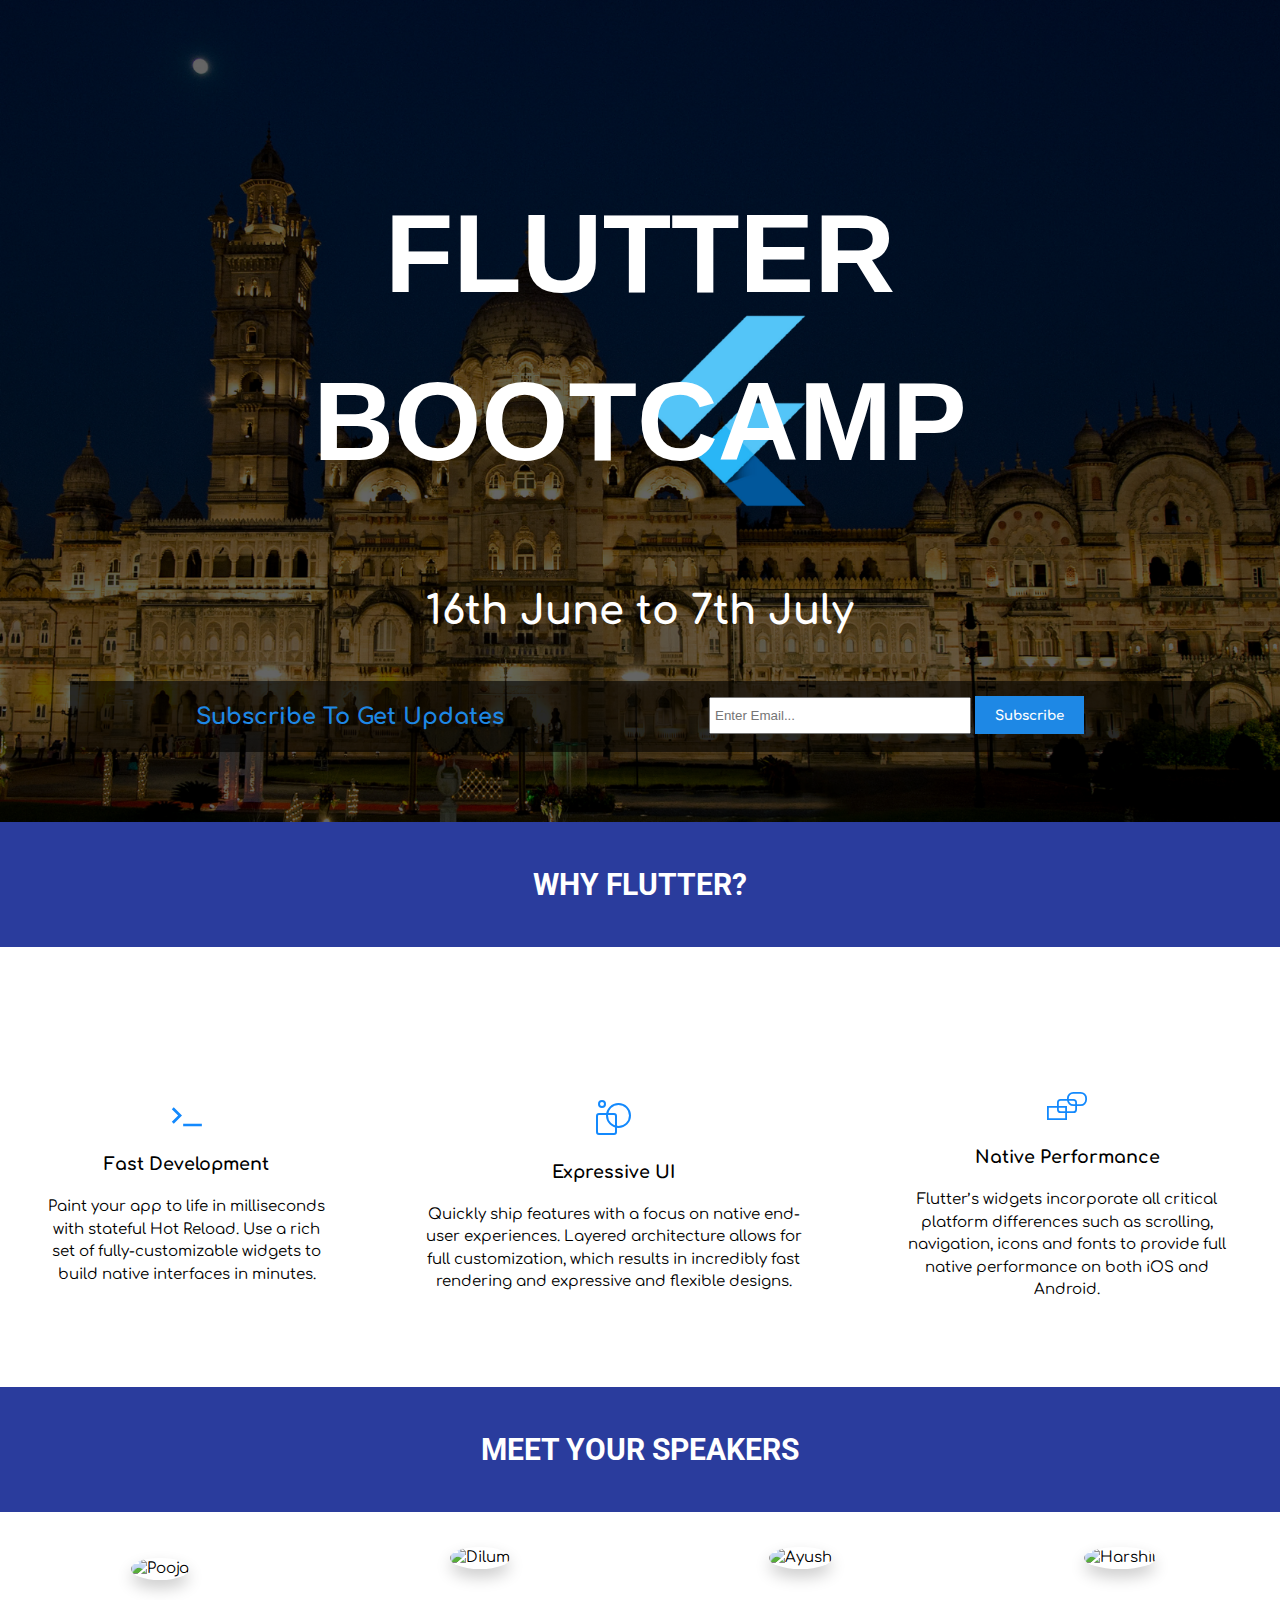
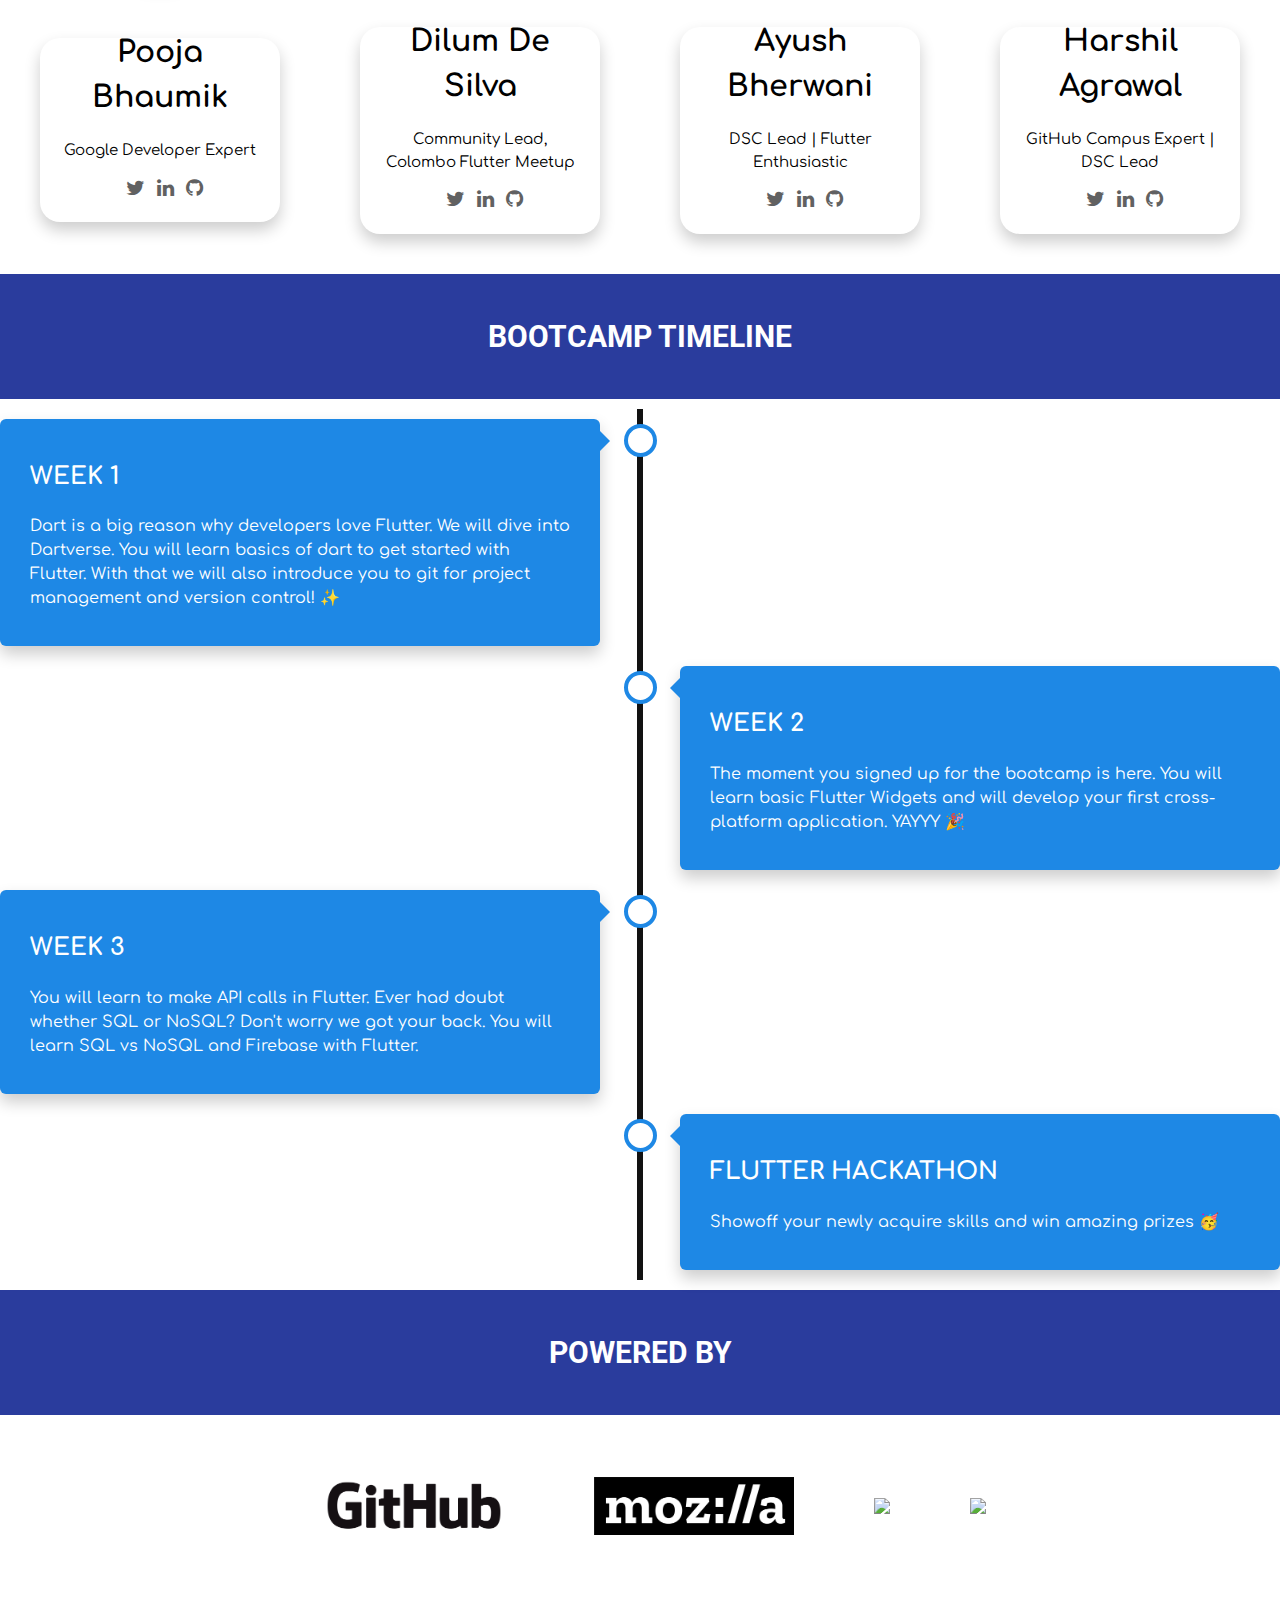
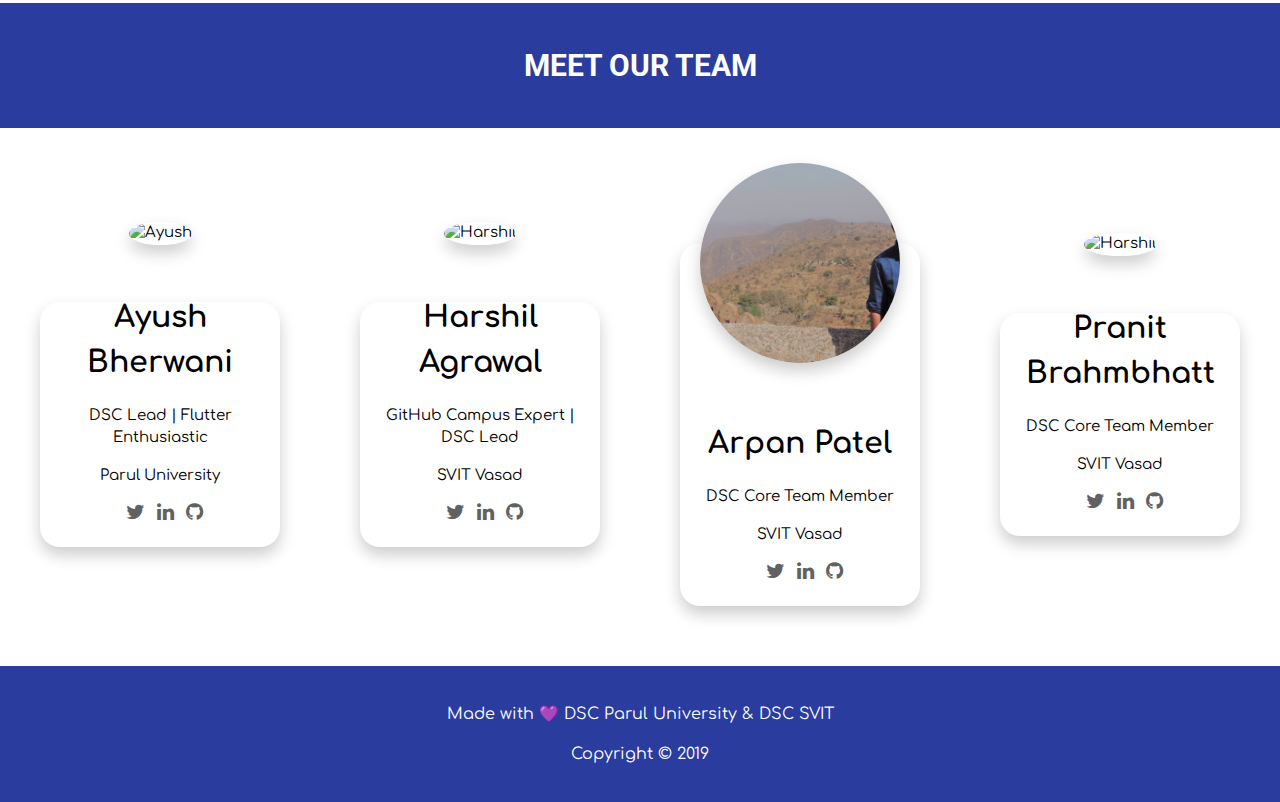
==== index.html @ b7a2a0b4 "sponsors-updated" ====
<!DOCTYPE html>
<html>
  <head>
    <meta charset="utf-8">
    <meta name="viewport" content="width=device-width">
    <title>Flutter Bootcamp Vadodara</title>
    <link rel="stylesheet" href="./css/style.css">
    <link rel="stylesheet" href="https://cdnjs.cloudflare.com/ajax/libs/font-awesome/4.7.0/css/font-awesome.min.css">
  </head>
  <body>

    <section id="showcase">
      <h1>Flutter Bootcamp</h1>
        <p>16th June to 7th July</p>
        <div id="newsletter">
            <div class="container">
              <h2>Subscribe To Get Updates</h2>
              <form id="SubscribeForm">
                <input type="email" name="email" id="email" placeholder="Enter Email...">
                <button type="submit" id="submit" class="button_1">Subscribe</button>
              </form>
                <script>
                  const scriptURL = 'https://script.google.com/macros/s/AKfycbykUSW-y3rSo8h3dYFcG81roM6FFKYxeTAxLPEnLjRhQRxIsYs/exec'
                  const form = document.forms['SubscribeForm']
      
                  form.addEventListener('submit', e => {
                    e.preventDefault() 
                    fetch(scriptURL, { method: 'POST', body: new FormData(form)})
                    .then(function (response) {
                      console.log('Success!', response)
                      alert("Subscribed")
      
                    })
                  .catch(error => console.error('Error!', error.message))
                  })
              </script>
            </div>
          </div>
    </section>

    <!-- Why Flutter -->
    <section class="section-header">
      <div>
        <h3>WHY FLUTTER?</h3>
      </div>
    </section>

    <section>
      <div class="flex-container">
        <div>
          <img src="./img/fast-development.svg">
          <h3>Fast Development</h3>
          <p>Paint your app to life in milliseconds with stateful Hot Reload. Use a rich set of fully-customizable widgets to build native interfaces in minutes.</p>
        </div>
        <div >
          <img src="./img/expres.svg">
          <h3>Expressive UI</h3>
          <p>Quickly ship features with a focus on native end-user experiences. Layered architecture allows for full customization, which results in incredibly fast rendering and expressive and flexible designs.</p>
        </div>
        <div>
          <img src="./img/native-performance.svg">
          <h3>Native Performance</h3>
          <p>Flutter’s widgets incorporate all critical platform differences such as scrolling, navigation, icons and fonts to provide full native performance on both iOS and Android.</p>
        </div>
      </div>
    </section>
    <!-- Speakers -->
    <section class="section-header">
      <div>
        <h3>MEET YOUR SPEAKERS</h3>
      </div>
    </section>

    <section>
      <div class="flex-container">
        <div class="box-profile">
            <img src="./img/pooja.png" alt="Pooja">
            <h1>Pooja Bhaumik</h1>
            <p>Google Developer Expert</p>
            <div id="logos"> 
              <a href="https://twitter.com/pblead26" target="_blank"><i class="fa fa-twitter"></i></a>  
              <a href="https://www.linkedin.com/in/poojab26/"  target="_blank"><i class="fa fa-linkedin"></i></a>  
              <a href="https://www.github.com/PoojaB26"  target="_blank"><i class="fa fa-github"></i></a> 
            </div>
        </div>
        <div class="box-profile">
            <img src="./img/dilum.jpg" alt="Dilum">
            <h1>Dilum De Silva</h1>
            <p>Community Lead, Colombo Flutter Meetup</p>
            <div id="logos"> 
              <a href="https://twitter.com/dilum_de" target="_blank"><i class="fa fa-twitter"></i></a>  
              <a href=" https://www.linkedin.com/in/dilumdesilva95/"  target="_blank"><i class="fa fa-linkedin"></i></a>  
              <a href="https://github.com/dilum1995" target="_blank"><i class="fa fa-github"></i></a> 
            </div>
        </div>
        <div class="box-profile">
          <img src="./img/ayush.jpg" alt="Ayush">
          <h1>Ayush Bherwani</h1>
          <p>DSC Lead | Flutter Enthusiastic</p>
          <div id="logos"> 
            <a href="https://twitter.com/ayushbherwani" target="_blank"><i class="fa fa-twitter"></i></a>  
            <a href="https://www.linkedin.com/in/ayush-bherwani-9529b3158" target="_blank"><i class="fa fa-linkedin"></i></a>  
            <a href="https://www.github.com/AyushBherwani1998" target="_blank"><i class="fa fa-github"></i></a> 
          </div>
        </div>
        <div class="box-profile">
          <img src="./img/harshil.JPG" alt="Harshil">
          <h1>Harshil Agrawal</h1>
          <p>GitHub Campus Expert | DSC Lead</p>
          <div id="logos"> 
            <a href="https://twitter.com/a_harshil1712" target="_blank"><i class="fa fa-twitter"></i></a>  
            <a href="https://www.linkedin.com/in/harshil1712/" target="_blank"><i class="fa fa-linkedin"></i></a>  
            <a href="http://github.com/harshil1712/" target="_blank"><i class="fa fa-github"></i></a>    
          </div>
        </div>
      </div>
      </div>
    </section>
    <!-- Timeline -->
    <section class="section-header">
      <div>
        <h3>BOOTCAMP TIMELINE</h3>
      </div>
    </section>

    <section class="timeline">
      <div class="containers left">
        <div class="content">
          <h2>WEEK 1</h2>
          <p>Dart is a big reason why developers love Flutter. We will dive into Dartverse. You will learn basics of dart to get started with Flutter. With that we will also introduce you to git for project management and version control! ✨</p>
        </div>
      </div>
      <div class="containers right">
        <div class="content">
          <h2>WEEK 2</h2>
          <p>The moment you signed up for the bootcamp is here. You will learn basic Flutter Widgets and will develop your first cross-platform application. YAYYY &#127881;</p>
        </div>
      </div>
      <div class="containers left">
        <div class="content">
          <h2>WEEK 3</h2>
          <p>You will learn to make API calls in Flutter. Ever had doubt whether SQL or NoSQL? Don't worry we got your back. You will learn SQL vs NoSQL and Firebase with Flutter.</p>
        </div>
      </div>
      <div class="containers right">
        <div class="content">
          <h2>FLUTTER HACKATHON</h2>
          <p>Showoff your newly acquire skills and win amazing prizes 🥳</p>
        </div>
      </div>
    </section>

    <!-- Sponsors -->
    <section class="section-header">
        <div>
          <h3>POWERED BY</h3>
        </div>
      </section>
  
      <section>
        <div class="flex-container-logo">
          <div class="box-sponsor">
            <img src="./img/GitHub_Logo.png">
          </div>
          <div class="box-sponsor">
            <span id="mozilla-image"><img src="./img/mozilla.png"></span>
          </div>
          <div class="box-sponsor">
              <span id="Microsoft Image"><img src="./img/ms.png"></span>
            </div>
            <div class="box-sponsor">
              <span id="Git Kraken Image"><img src="./img/gitKraken.png"></span>
            </div>
        </div>
        
    </div>
      </section>
    <!-- Team -->
    <section class="section-header">
      <div>
        <h3>MEET OUR TEAM</h3>
      </div>
    </section>
    <section>
      <div class="flex-container">
        <div class="box-profile">
          <img src="./img/ayush.jpg" alt="Ayush">
          <h1>Ayush Bherwani</h1>
          <p>DSC Lead | Flutter Enthusiastic</p>
          <p>Parul University</p>
          <div id="logos"> 
            <a href="https://www.twitter.com/ayushbherwani"><i class="fa fa-twitter"></i></a>  
            <a href="https://www.linkedin.com/in/ayush-bherwani-9529b3158"><i class="fa fa-linkedin"></i></a>  
            <a href="https://www.github.com/AyushBherwani1998"><i class="fa fa-github"></i></a> 
          </div>
        </div>
        <div class="box-profile">
          <img src="./img/harshil.JPG" alt="Harshil">
          <h1>Harshil Agrawal</h1>
          <p>GitHub Campus Expert | DSC Lead</p>
          <p>SVIT Vasad</p>
          <div id="logos"> 
            <a href="https://www.twitter.com/a_harshil1712"><i class="fa fa-twitter"></i></a>  
            <a href="https://www.linkedin.com/in/harshil1712/"><i class="fa fa-linkedin"></i></a>  
            <a href="http://www.github.com/harshil1712/"><i class="fa fa-github"></i></a>    
          </div>
        </div>
        <div class="box-profile">
          <img src="./img/arpan.jpg" alt="Arpan">
          <h1>Arpan Patel</h1>
          <p>DSC Core Team Member</p>
          <p>SVIT Vasad</p>
          <div id="logos"> 
            <a href="https://mobile.twitter.com/arps_1899"><i class="fa fa-twitter"></i></a>  
            <a href="https://www.linkedin.com/in/arpan-patel-025323154"><i class="fa fa-linkedin"></i></a>  
            <a href="http://www.github.com/arps18/"><i class="fa fa-github"></i></a> 
          </div>
        </div>
        <div class="box-profile">
          <img src="./img/pranit.jpeg" alt="Harshil">
          <h1>Pranit Brahmbhatt</h1>
          <p>DSC Core Team Member</p>
          <p>SVIT Vasad</p>
          <div id="logos"> 
            <a href="https://mobile.twitter.com/pranitb10"><i class="fa fa-twitter"></i></a>  
            <a href="https://www.linkedin.com/in/pranit-brahmbhatt-340ab7149/"><i class="fa fa-linkedin"></i></a>  
            <a href="https://github.com/pb-10"><i class="fa fa-github"></i></a>    
          </div>
        </div>
      </div>
      </div>
    </section>
    <footer>
      <p>Made with &#128156; DSC Parul University & DSC SVIT</p>
      <p>Copyright &copy; 2019</p>
    </footer>
  </body>
</html>
---- css/style.css ----
@import url('https://fonts.googleapis.com/css?family=Comfortaa|Roboto');

body{
  font: 15px/1.5 Arial, Helvetica,sans-serif;
  padding:0;
  margin:0;
  background-color:#fff;
  box-sizing: border-box;
}

/* Global */
.container{
  width:80%;
  margin:auto;
  overflow:hidden;
}

.flex-container{
  display: flex;
  width: 100%;
  justify-content: center;
  background-color: white;
}

.flex-container > div{
  margin: 30px 0px 30px 0px;
  text-align: center;
  font-family: 'Comfortaa';
  border-width: 3px;
  padding: 40px;
}

.button_1{
  height:38px;
  background:#1E88E5;
  border:0;
  font-family: 'Comfortaa';
  font-weight: bold;
  padding-left: 20px;
  padding-right:20px;
  color:#ffffff;
}



/* Showcase */
#showcase{
  padding: 70px;
  min-height:650px;
  background:url('../img/Untitled design.png') no-repeat 0;
  background-size:cover;
  color: white;
  font-weight: bold;
  text-align: center;
}
#showcase p{
  /* margin-left: -13px; 
  margin-top: 500px; */
  font-family: 'Comfortaa';
  font-size: 40px;
}
#showcase h1{
  padding-top: 25px;
  font-size: 7rem;
  text-transform: uppercase;
}
/* Newsletter */
#newsletter{
  padding:0 15px;
  color:#1E88E5;
  font-family: 'Comfortaa';
  background-color:#0009;
}

#newsletter h2{
  float:left;
}

#newsletter form {
  float:right;
  margin-top:15px;
}

#newsletter input[type="email"]{
  padding:4px;
  height:25px;
  width:250px;
}


/* Boxes */
#boxes{
  margin-top:20px;
  margin-bottom: 20px;
}

.section-header div{
  background:#2a3c9d;
    color: #FFF;
    width: 100%;
    padding-top:10px;
    padding-bottom:10px;
}

.section-header div h3{
  font-size: 30px;
  font-family: 'Roboto';
  vertical-align: center;
  text-align: center;
}

.flex-container{
  padding-top: 75px;
  align-items: center;
  
}

.flex-container-logo{
  display: flex;
  width: 100%;
  justify-content: center;
  background-color: white;
  align-items: center;
  padding: 10px;
}

.flex-container > .box-profile{
  text-align: center;
  border-radius: 20px;
  margin: 40px;
  padding:20px;
  width: 20%;
  box-shadow: 0 8px 16px 0 rgba(0, 0, 0, 0.2);
  text-align: center;
  font-family: 'Comfortaa';
}

.flex-container > .box-profile img{
  border-radius: 50%;
  height: 200px;
  width: 200px;
  object-fit: cover;    
  position: relative;
  top: -100px;
  box-shadow: 0 8px 16px 0 rgba(0, 0, 0, 0.2);
}

.flex-container > .box-profile h1{
  margin-top:-50px;
}

.flex-container > .box-profile #logos a{
  margin-left: 8px;
}
.flex-container > .box-profile #logos a i{
  font-size: 20px;
  color: #616161;
}

.flex-container > .box-profile-team{
  border-radius: 20px;
  border:1px solid black;
  padding:21px;
  margin:30px; 
  box-shadow: 0 8px 16px 0 rgba(0, 0, 0, 0.2);
  width:30%;
  font-family: 'Comfortaa';
}

.flex-container > .box-profile-team img{
  border-radius: 50%;
  height: 200px;
  width: 200px;
  object-fit: cover;
}

.flex-container > .box-profile-team #logos a{
  margin-left: 8px;
}
.flex-container > .box-profile-team #logos a i{
  font-size: 20px;
  color: #616161;
}



.flex-container-logo > .box-sponsor img{
  width: 200px;
  padding: 40px;
}

#boxes .box p{
  font-family: 'Comfortaa';
  text-align: center;
}
#boxes .box img{
  width:80px;
}

/* Sidebar */
aside#sidebar{
  float:right;
  width:30%;
  margin-top:10px;
}

aside#sidebar .quote input, aside#sidebar .quote textarea{
  width:90%;
  padding:5px;
}

/* Main-col */
article#main-col{
  float:left;
  width:65%;
}


/* Time Line*/
.timeline {
  position: relative;
  max-width: 1200px;
  margin: 0 auto;
  margin-top: 10px;
  margin-bottom: 10px;
}

/* The actual timeline (the vertical ruler) */
.timeline::after {
  content: '';
  position: absolute;
  width: 6px;
  background-color: #121212;
  top: 0;
  bottom: 0;
  left: 50%;
  margin-left: -3px;
}

/* Container around content */
.containers{
  padding: 10px 40px;
  position: relative;
  background-color: inherit;
  width: 50%;
}

/* The circles on the timeline */
.containers::after {
  content: '';
  position: absolute;
  width: 25px;
  height: 25px;
  right: -17px;
  background-color: white;
  border: 4px solid #1E88E5;
  top: 15px;
  border-radius: 50%;
  z-index: 1;
}

/* Place the container to the left */
.left {
  left: -80px;
}

/* Place the container to the right */
.right {
  left: 50%;
}

/* Add arrows to the left container (pointing right) */
.left::before {
  content: " ";
  height: 0;
  position: absolute;
  top: 22px;
  width: 0;
  z-index: 1;
  right: 30px;
  border: medium solid white;
  border-width: 10px 0 10px 10px;
  border-color: transparent transparent transparent #1E88E5;
}

/* Add arrows to the right container (pointing left) */
.right::before {
  content: " ";
  height: 0;
  position: absolute;
  top: 22px;
  width: 0;
  z-index: 1;
  left: 30px;
  border: medium solid white;
  border-width: 10px 10px 10px 0;
  border-color: transparent #1E88E5 transparent transparent;
}

/* Fix the circle for containers on the right side */
.right::after {
  left: -16px;
}

/* The actual content */
.content {
  padding: 20px 30px;
  background-color: #1E88E5;
  color: #FFF;
  font-size: 16px;
  font-family: 'Comfortaa';
  position: relative;
  border-radius: 6px;
  box-shadow: 0 8px 16px 0 rgba(0, 0, 0, 0.2);
}

footer{
  padding-top: 20px;
  padding-bottom: 20px;
  margin-top:20px;
  color:#ffffff;
  font-size: 16px;
  font-family: 'Comfortaa';
  background-color:#2a3c9d;
   text-align: center;
}

/* Media Queries */
@media(max-width: 768px){
  #newsletter h2,
  #newsletter form,
  article#main-col,
  aside#sidebar{
    float:none;
    text-align:center;
    width:100%;
  }

  #boxes .box-sponsor{
    width: 95%;
    padding: 10px;
  }
  .section-header div{
    width: 100%;
    }
  .section-header div h3{
    font-size: 25px; 
    }

  #showcase h1{
    margin-top:40px;
    font-size: 5rem;
  }

  #newsletter{
    padding-bottom: 10px;
  }

  #newsletter button, .quote button{
    display:block;
    width:100%;
  }

  #newsletter form input[type="email"], .quote input, .quote textarea{
    width:96%;
    margin-bottom:5px;
  }

  /*Tiime Line */
  .timeline::after {
  left: 31px;
  }
  
  /* Full-width containers */
  .containers{
  width: 75%;
  margin: 0px;
  padding-left: 65px;
  padding-right: 20px;
  }
  
  /* Make sure that all arrows are pointing leftwards */
  .containers::before {
  left: 60px;
  border: medium solid white;
  border-width: 10px 10px 10px 0;
  border-color: transparent #1E88E5 transparent transparent;
  }

  /* Make sure all circles are at the same spot */
  .left::after, .right::after {
  left: 15px;
  }
  
  /* Make all right containers behave like the left ones */
  .right{
  left: 0%;
  }
  .left{
    left: 0px;
  }


.flex-container{
  display: flex;
  padding-bottom: 20px;  
  flex-direction: column;
  justify-content: center;
  background-color: white;
}


.flex-container-logo{
  display: flex;
  padding-bottom: 20px;  
  flex-direction: column;
  justify-content: center;
  background-color: white;
}

.flex-container > div{
  margin-top: 20px;
  text-align: center;
  font-family: 'Comfortaa';
  border-width: 3px;
  padding: 10px;
}


.flex-container > .box-profile{
  text-align: center;
  border-radius: 20px;
  width: auto;
  padding:20px;
  box-shadow: 0 8px 16px 0 rgba(0, 0, 0, 0.2);
  font-family: 'Comfortaa';
}

.flex-container > .box-profile img{
  margin-top: 25px;
}


.flex-container > .box-profile-team{
  border-radius: 20px;
  border:1px solid black;
  padding:20px;
  margin:20px; 
  box-shadow: 0 8px 16px 0 rgba(0, 0, 0, 0.2);
  width:auto;
  font-family: 'Comfortaa';
}

#showcase{
  min-height:300px;
  /* background:url('../img/flutter-poster-mobile.png') no-repeat 0; */
  background-size: cover;
}

#showcase p{
  font-size: 20px;
  /* margin-left: -41px;
  margin-top: 200px; */
}

  footer{
    width: 100%;
    font-size: 12px;
  }
}

@media (max-width:560px){
  #showcase h1{
    font-size: 4.5rem;
  }
}

@media (max-width:414px){
  #showcase h1{
    font-size: 3.15rem;
  }
}
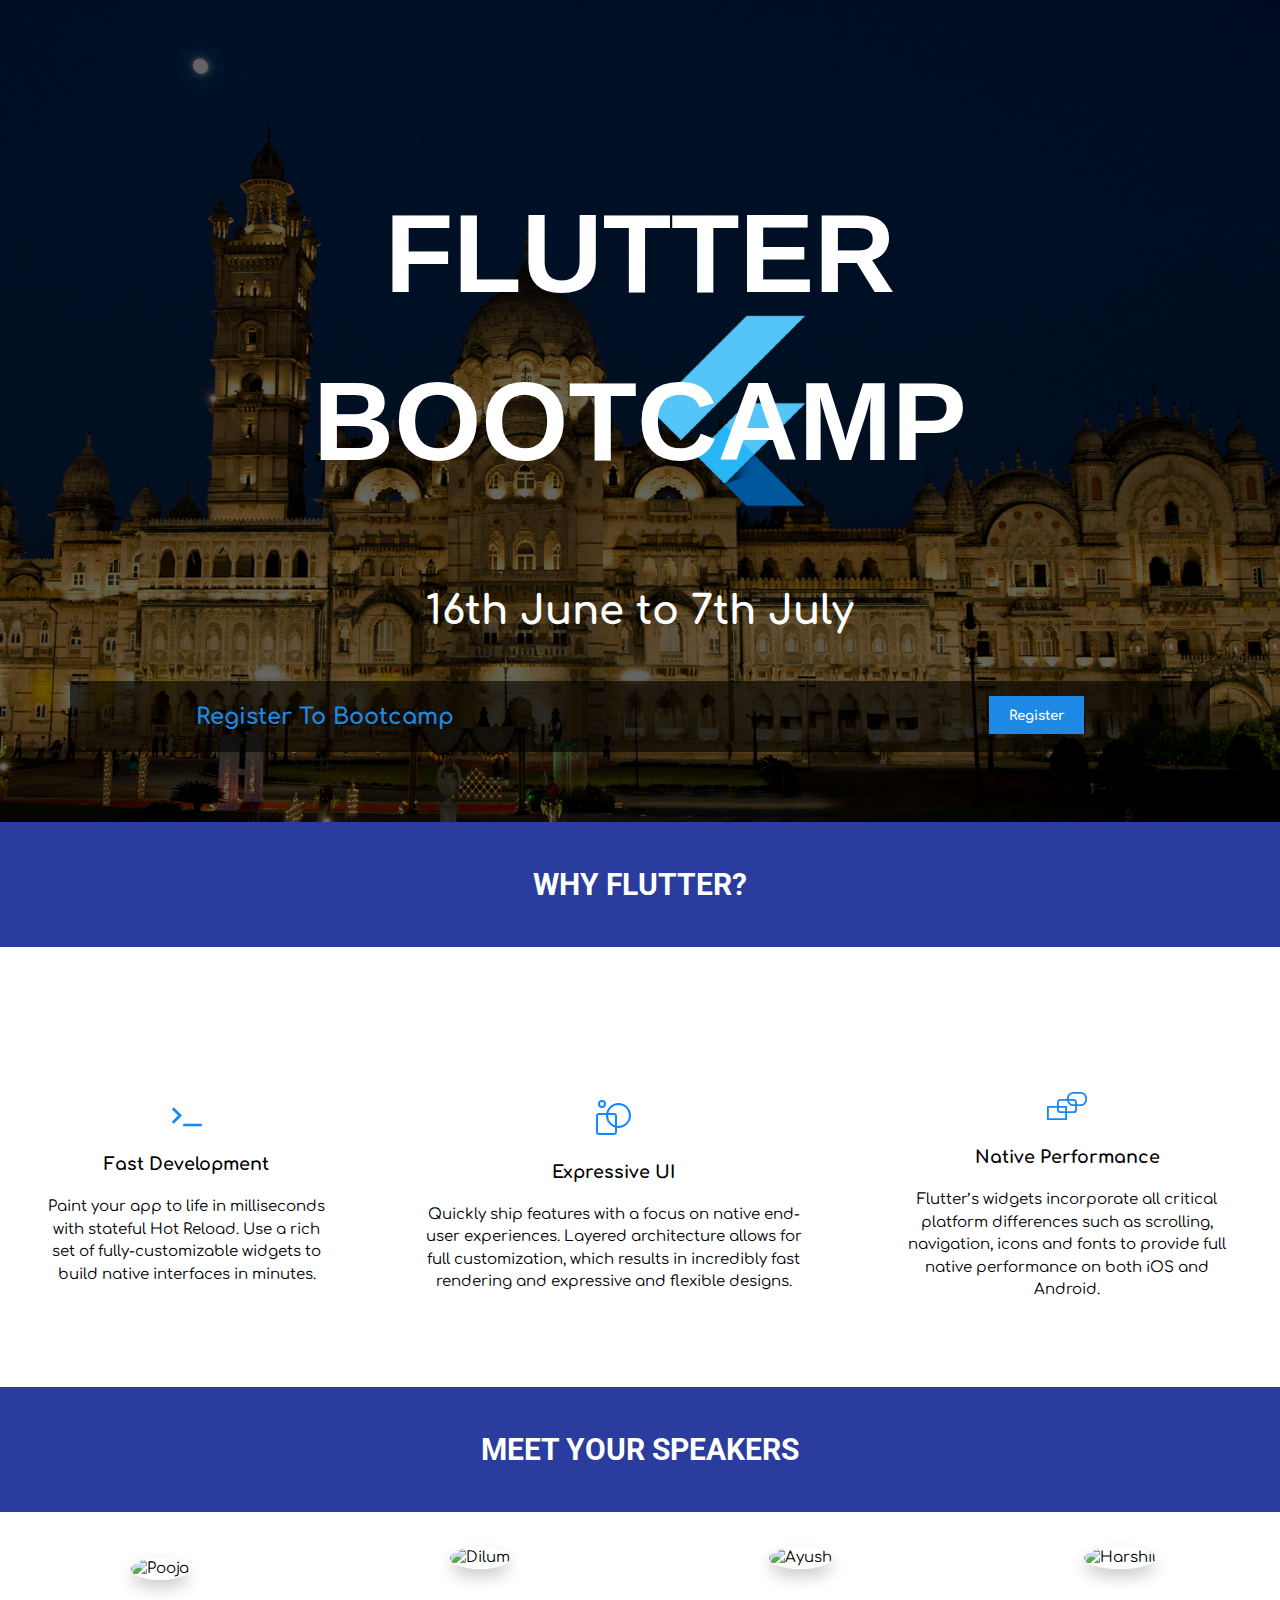
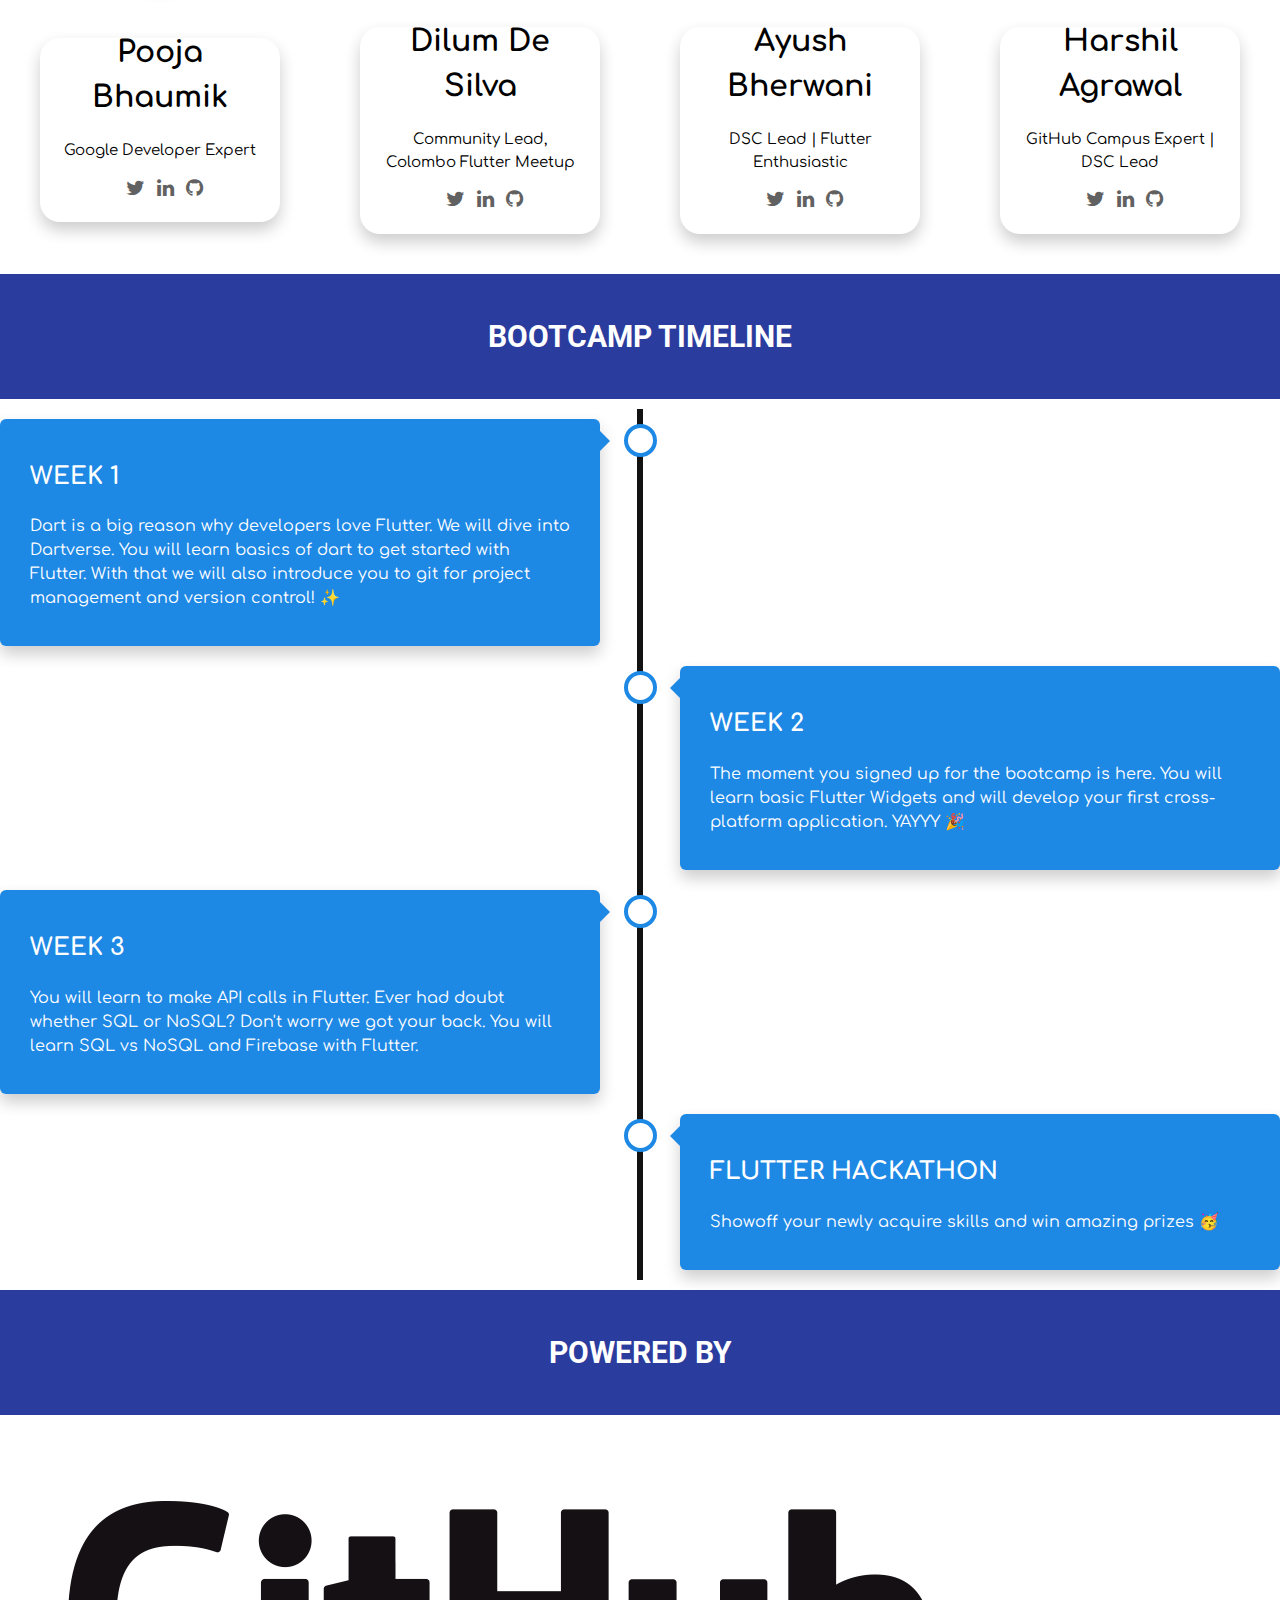
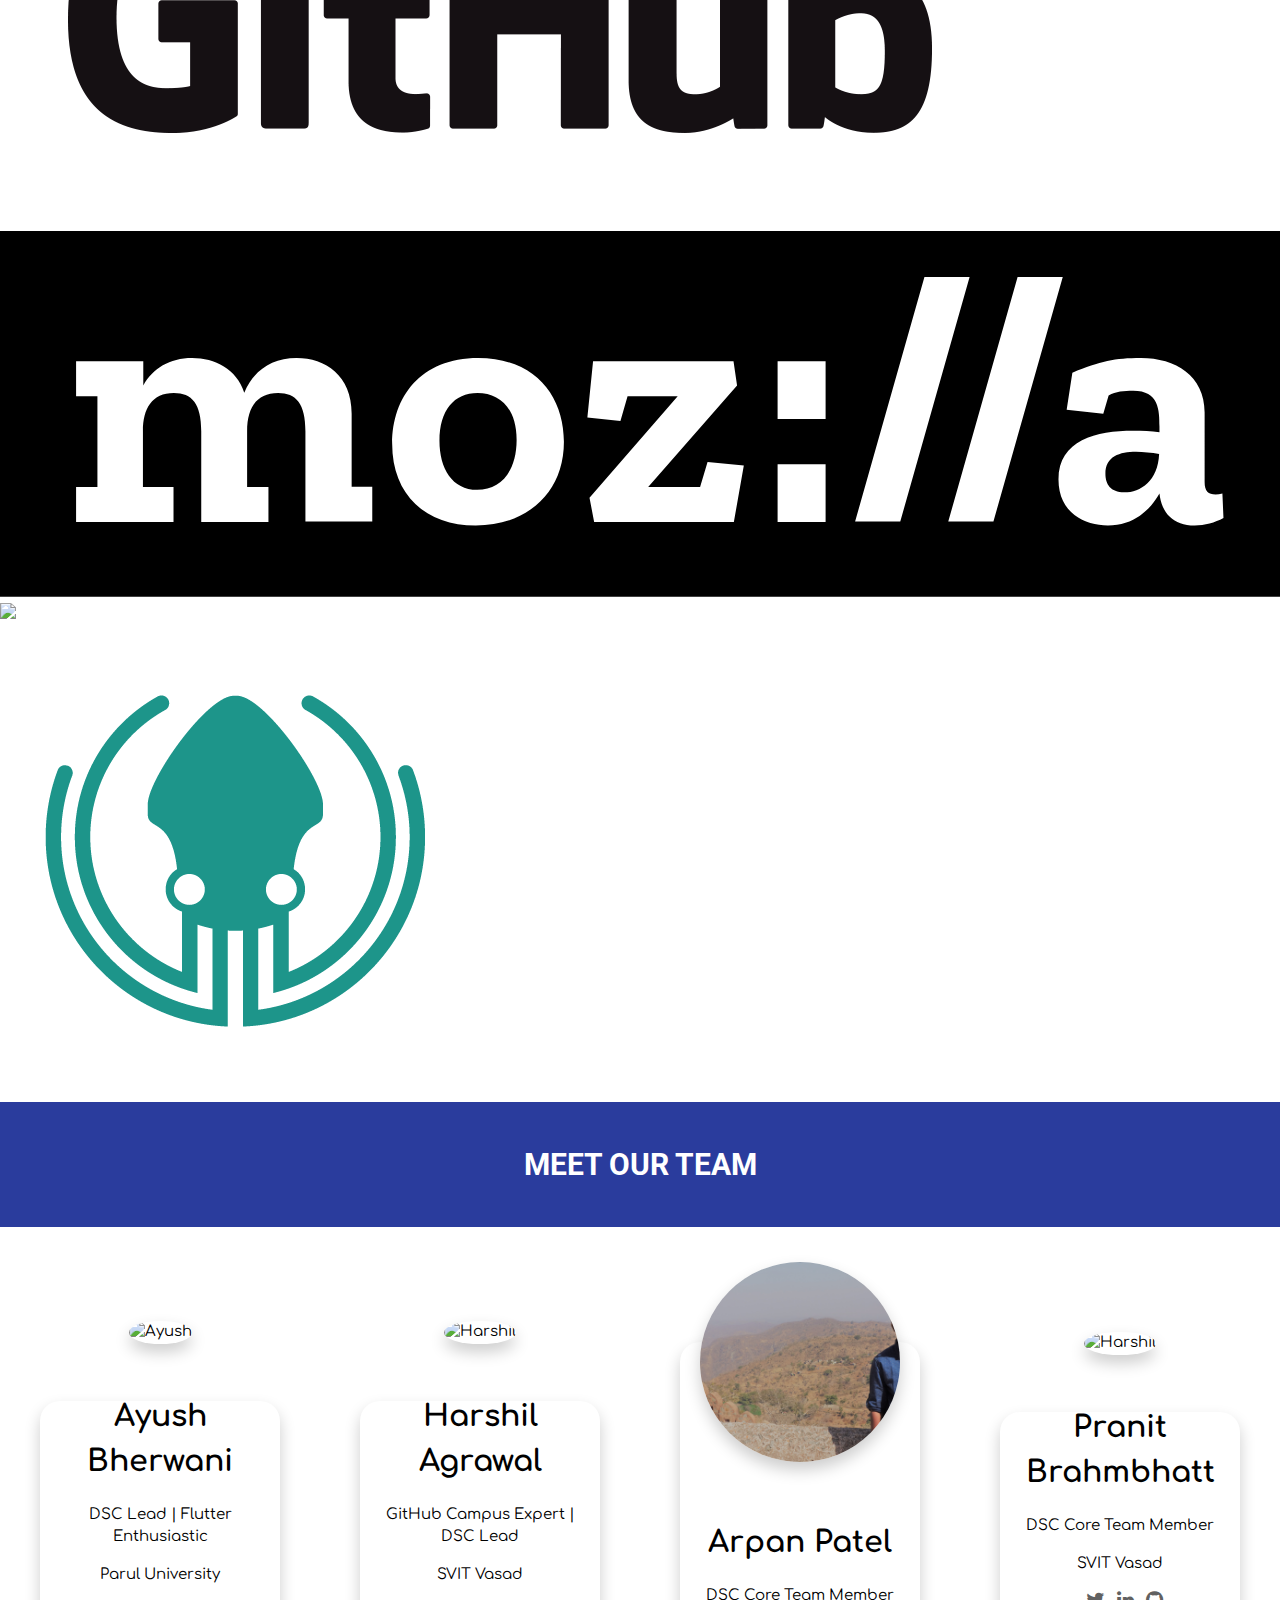
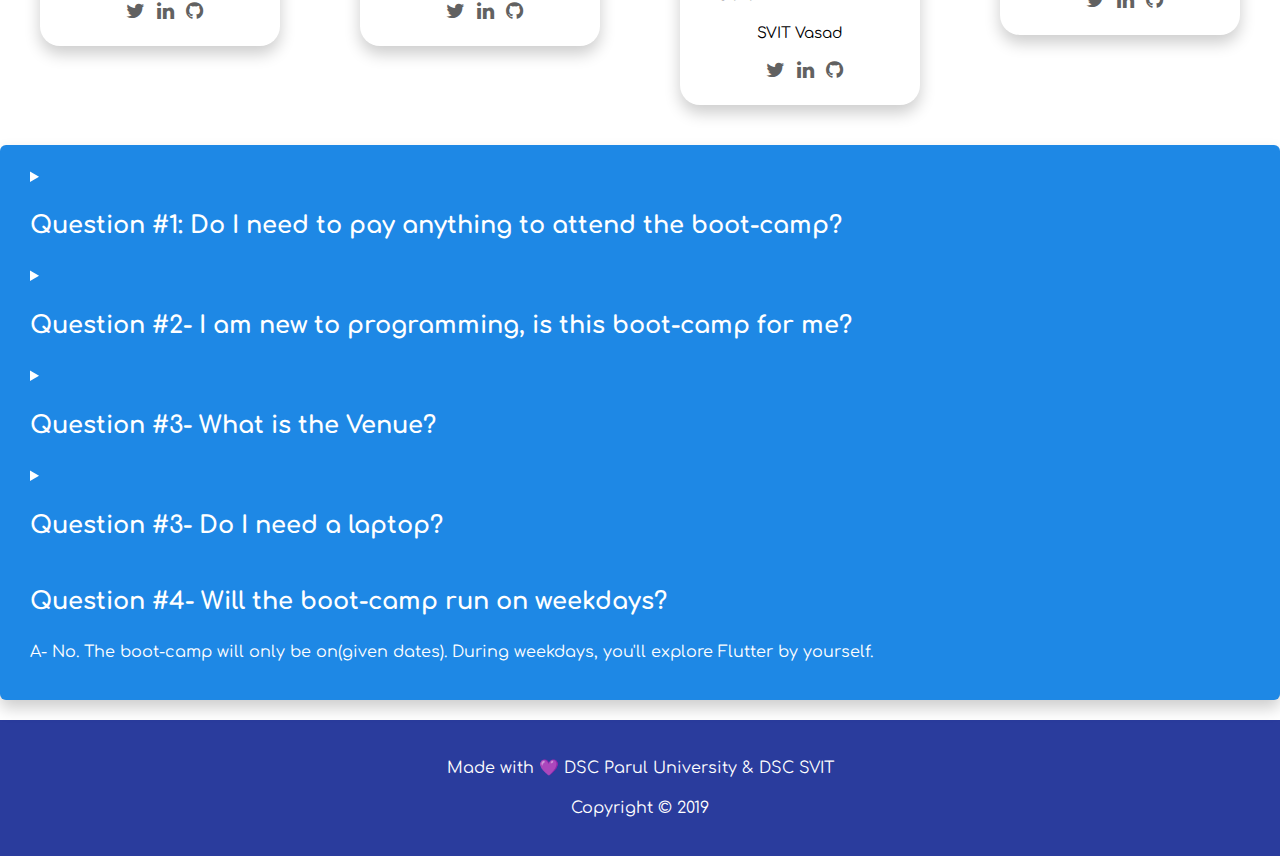
==== commit 16d2ba5f: "Update index.html" ====
--- a/index.html
+++ b/index.html
@@ -14,26 +14,10 @@
         <p>16th June to 7th July</p>
         <div id="newsletter">
             <div class="container">
-              <h2>Subscribe To Get Updates</h2>
-              <form id="SubscribeForm">
-                <input type="email" name="email" id="email" placeholder="Enter Email...">
-                <button type="submit" id="submit" class="button_1">Subscribe</button>
+              <h2>Register To Bootcamp</h2>
+              <form id="SubscribeForm" action="https://bit.ly/flutterbootcampregistration" target="_blank">
+                <button type="submit" id="submit" class="button_1">Register</button>
               </form>
-                <script>
-                  const scriptURL = 'https://script.google.com/macros/s/AKfycbykUSW-y3rSo8h3dYFcG81roM6FFKYxeTAxLPEnLjRhQRxIsYs/exec'
-                  const form = document.forms['SubscribeForm']
-      
-                  form.addEventListener('submit', e => {
-                    e.preventDefault() 
-                    fetch(scriptURL, { method: 'POST', body: new FormData(form)})
-                    .then(function (response) {
-                      console.log('Success!', response)
-                      alert("Subscribed")
-      
-                    })
-                  .catch(error => console.error('Error!', error.message))
-                  })
-              </script>
             </div>
           </div>
     </section>
@@ -158,22 +142,20 @@
       </section>
   
       <section>
-        <div class="flex-container-logo">
+        <div class="flex-container-sponsors">
           <div class="box-sponsor">
             <img src="./img/GitHub_Logo.png">
           </div>
           <div class="box-sponsor">
-            <span id="mozilla-image"><img src="./img/mozilla.png"></span>
-          </div>
-          <div class="box-sponsor">
-              <span id="Microsoft Image"><img src="./img/ms.png"></span>
-            </div>
-            <div class="box-sponsor">
-              <span id="Git Kraken Image"><img src="./img/gitKraken.png"></span>
-            </div>
-        </div>
-        
-    </div>
+            <span id="mozilla-image"><img src="./img/mozilla.svg"></span>
+          </div>
+          <div class="box-sponsor">
+              <span id="mozilla-image"><img src="./img/ms.png"></span>
+            </div>
+          <div class="box-sponsor">
+              <span id="Git Kraken"><img src="./img/gitkraken.png"></span>
+            </div>
+        </div>
       </section>
     <!-- Team -->
     <section class="section-header">
@@ -230,6 +212,43 @@
       </div>
       </div>
     </section>
+    <div class="content">
+      <div class="center">
+        <details>
+          <summary>
+            <h2>Question #1: Do I need to pay anything to attend the boot-camp?</h2>
+          </summary>
+          <p> A- No. Nah. Nada. The boot-camp is completely free. Even though it's not Git but you have to commit and we only ask that of you.</p>
+        </details>
+         <details>
+          <summary>
+            <h2>Question #2- I am new to programming, is this boot-camp for me?</h2>
+          </summary>
+           <p> A- We have planned the boot-camp in such a way that it's novice friendly</p>
+        </details>
+        <details>
+          <summary>
+            <h2>Question #3- What is the Venue?</h2>
+          </summary>
+          <p> A- The Venue is Navrachana University. </p>
+          <div class="col-md-5 col-sm-12">
+				    <div class="mapNavrachanaUniversity>
+					    <iframe src="https://www.google.com/maps/embed?pb=!1m14!1m8!1m3!1d14767.119372103809!2d73.1281795!3d22.286328!3m2!1i1024!2i768!4f13.1!3m3!1m2!1s0x0%3A0xae632f0b3fbb9f30!2sNavrachana+University!5e0!3m2!1sen!2sin!4v1559211584064!5m2!1sen!2sin" width="600" height="450" frameborder="0" style="border:0" allowfullscreen></iframe>
+				    </div>
+			    </div>
+        </details>
+        <details>
+          <summary>
+            <h2>Question #3- Do I need a laptop?</h2>
+          </summary>
+           <p> A- Yes. These all are hands-on sessions. Laptop is required.</p>
+        </details>
+        <h2>Question #4- Will the boot-camp run on weekdays?</h2>
+          </summary>
+           <p> A- No. The boot-camp will only be on(given dates). During weekdays, you'll explore Flutter by yourself.</p>
+        </details>
+      </div>
+    </div> 
     <footer>
       <p>Made with &#128156; DSC Parul University & DSC SVIT</p>
       <p>Copyright &copy; 2019</p>
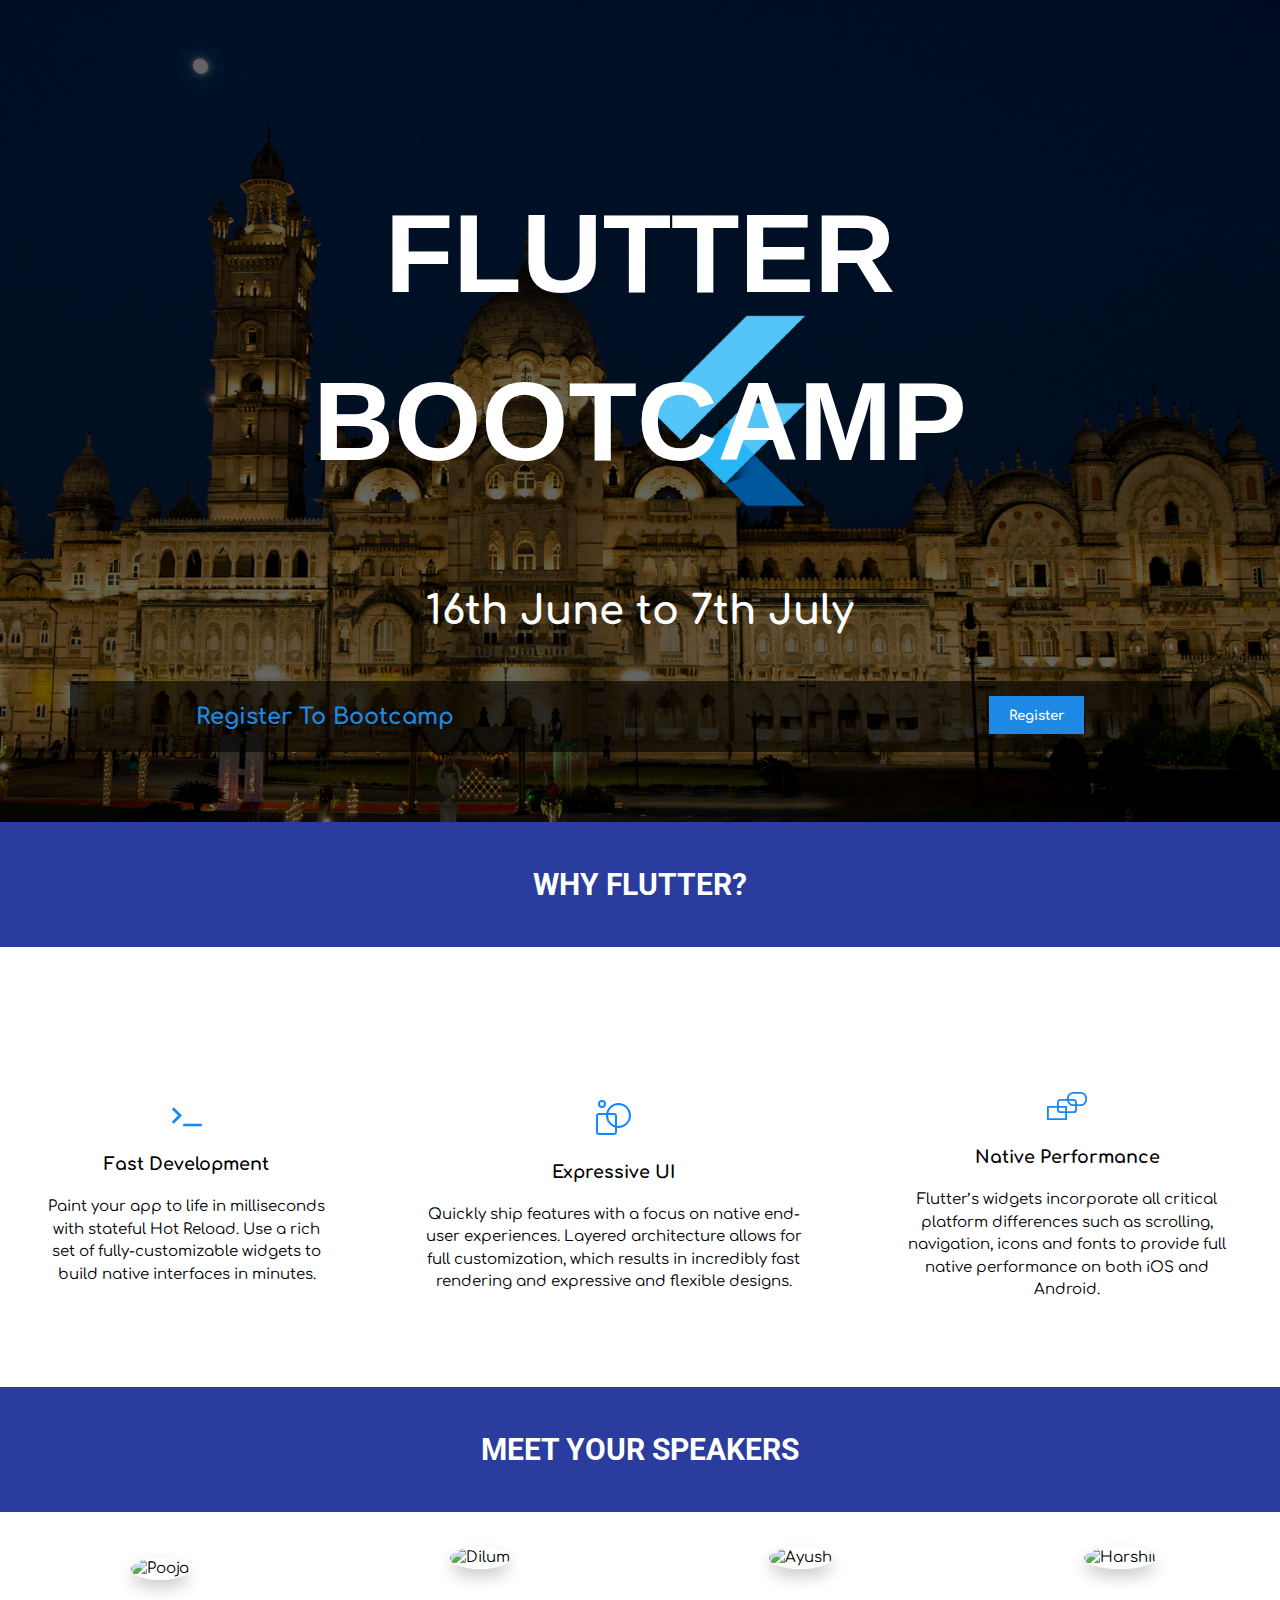
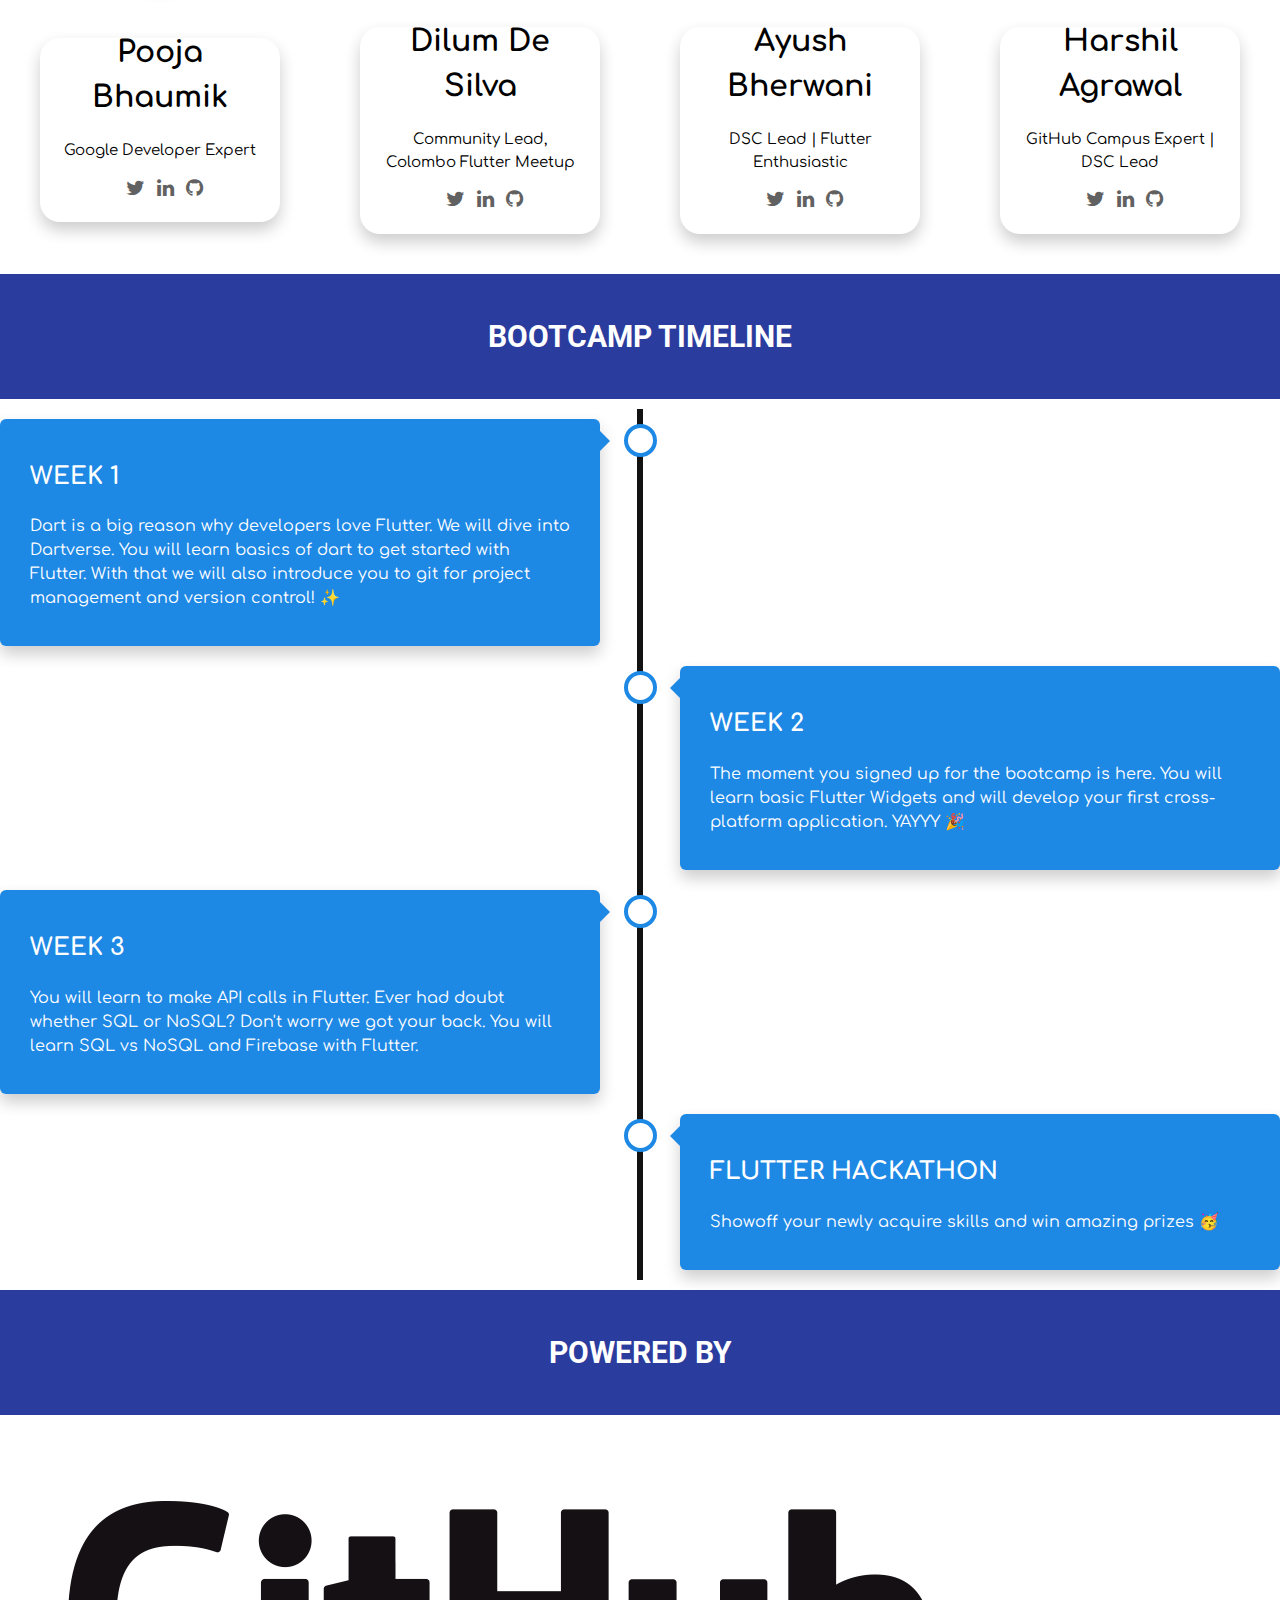
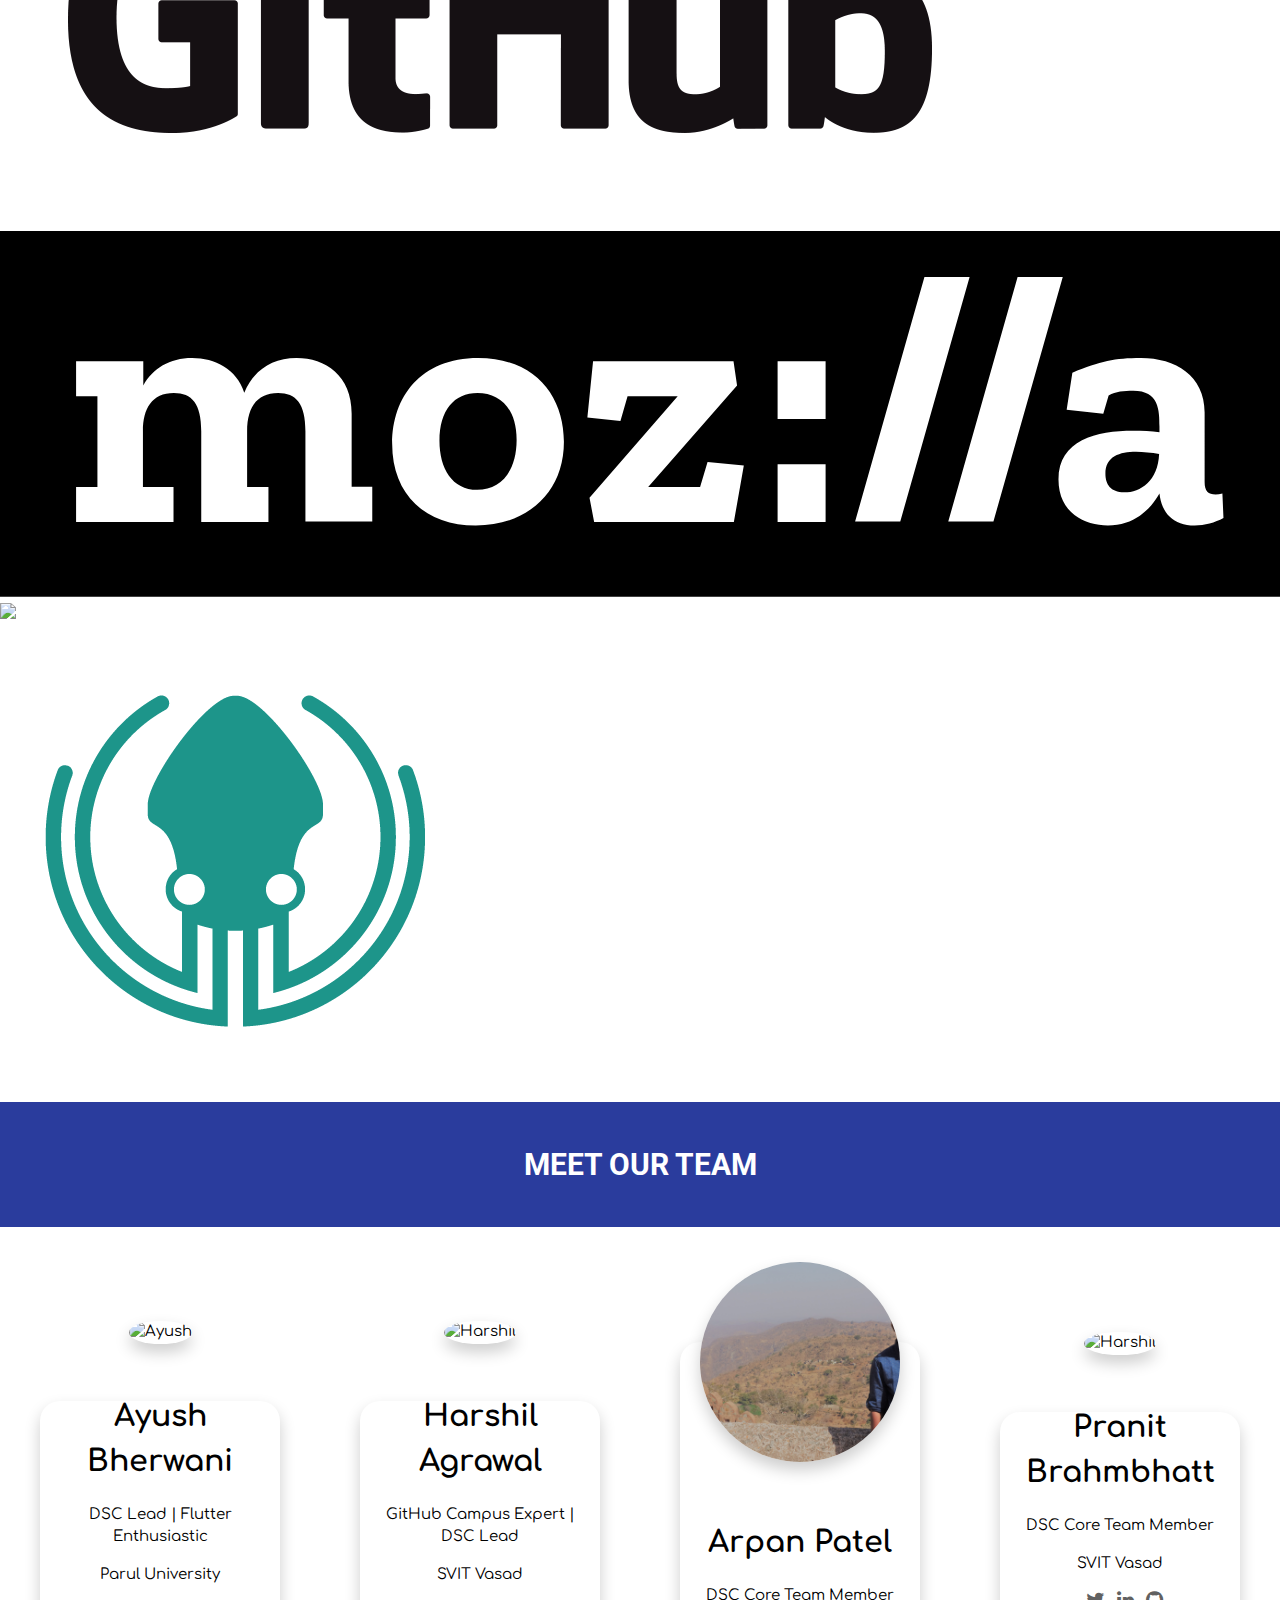
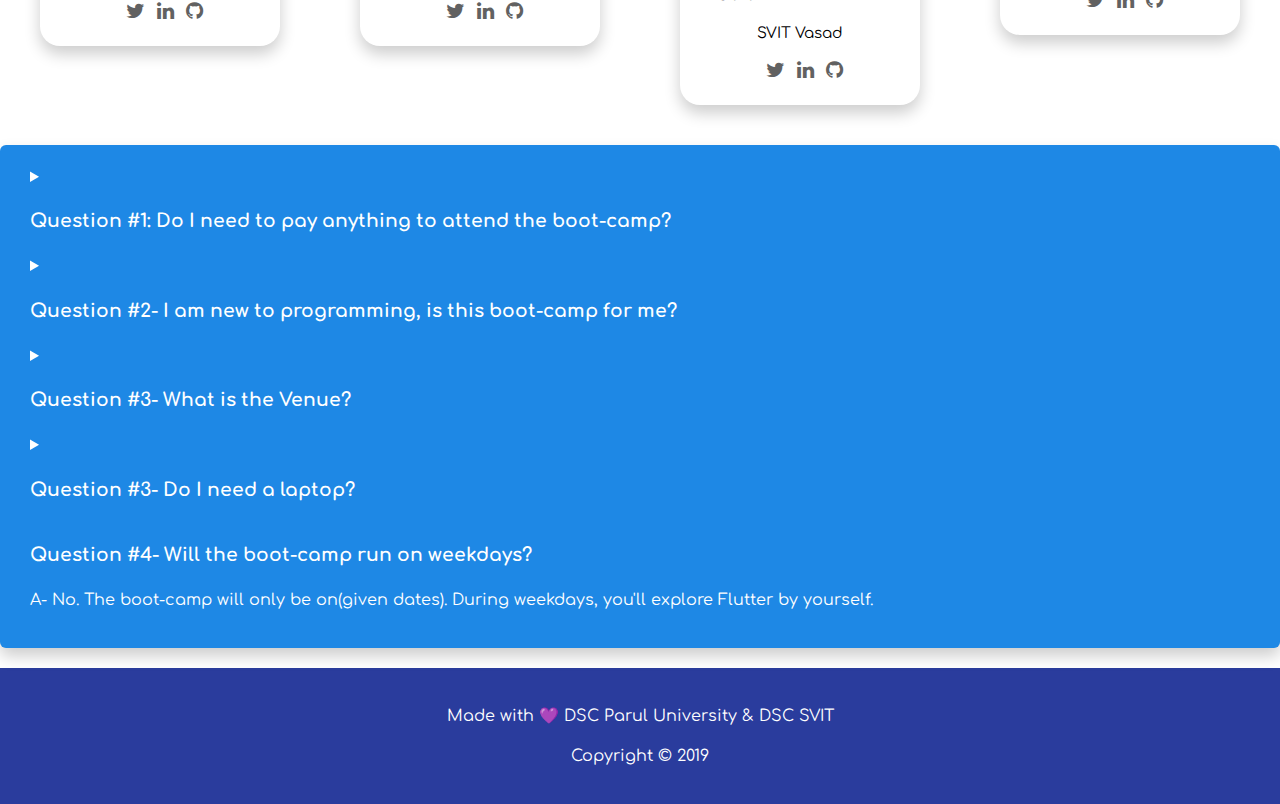
==== commit a0835778: "Update index.html" ====
--- a/index.html
+++ b/index.html
@@ -216,19 +216,19 @@
       <div class="center">
         <details>
           <summary>
-            <h2>Question #1: Do I need to pay anything to attend the boot-camp?</h2>
+            <h3>Question #1: Do I need to pay anything to attend the boot-camp?</h3>
           </summary>
           <p> A- No. Nah. Nada. The boot-camp is completely free. Even though it's not Git but you have to commit and we only ask that of you.</p>
         </details>
          <details>
           <summary>
-            <h2>Question #2- I am new to programming, is this boot-camp for me?</h2>
+            <h3>Question #2- I am new to programming, is this boot-camp for me?</h3>
           </summary>
            <p> A- We have planned the boot-camp in such a way that it's novice friendly</p>
         </details>
         <details>
           <summary>
-            <h2>Question #3- What is the Venue?</h2>
+            <h3>Question #3- What is the Venue?</h3>
           </summary>
           <p> A- The Venue is Navrachana University. </p>
           <div class="col-md-5 col-sm-12">
@@ -239,11 +239,11 @@
         </details>
         <details>
           <summary>
-            <h2>Question #3- Do I need a laptop?</h2>
+            <h3>Question #3- Do I need a laptop?</h3>
           </summary>
            <p> A- Yes. These all are hands-on sessions. Laptop is required.</p>
         </details>
-        <h2>Question #4- Will the boot-camp run on weekdays?</h2>
+        <h3>Question #4- Will the boot-camp run on weekdays?</h3>
           </summary>
            <p> A- No. The boot-camp will only be on(given dates). During weekdays, you'll explore Flutter by yourself.</p>
         </details>
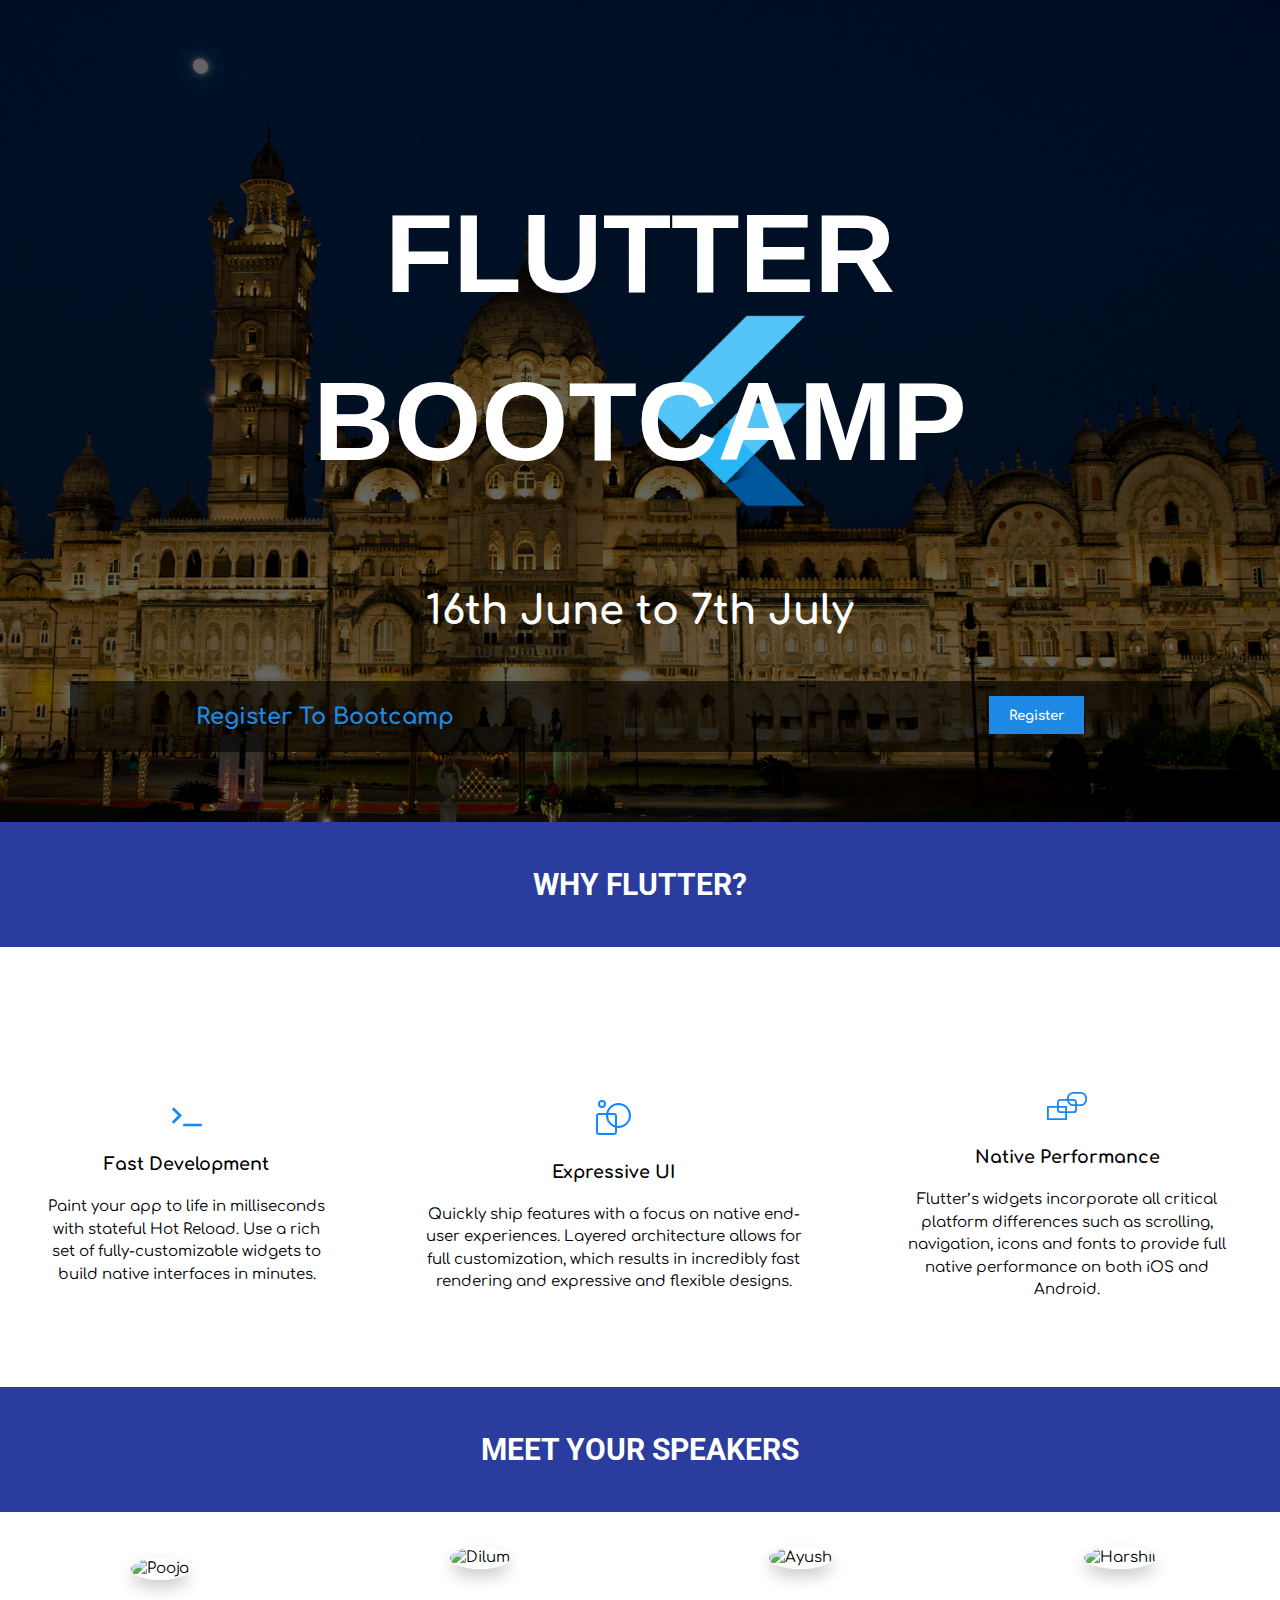
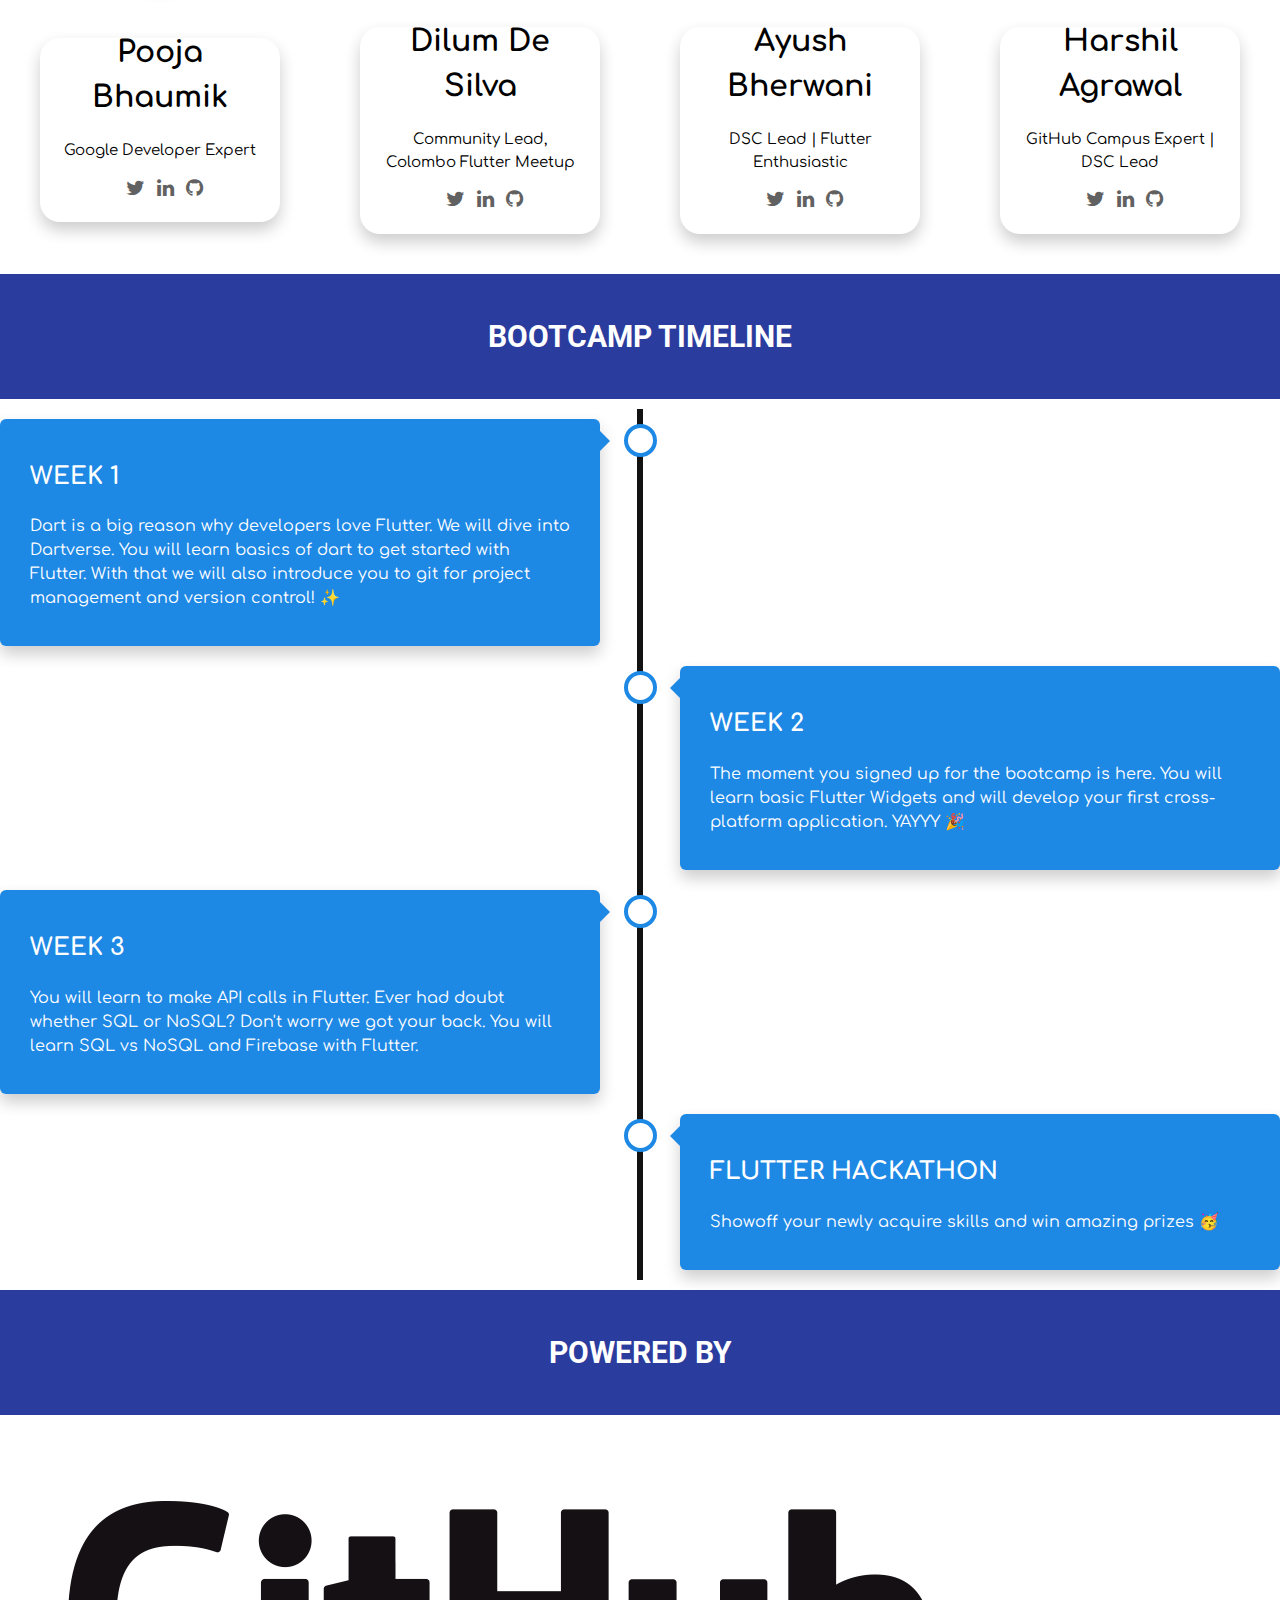
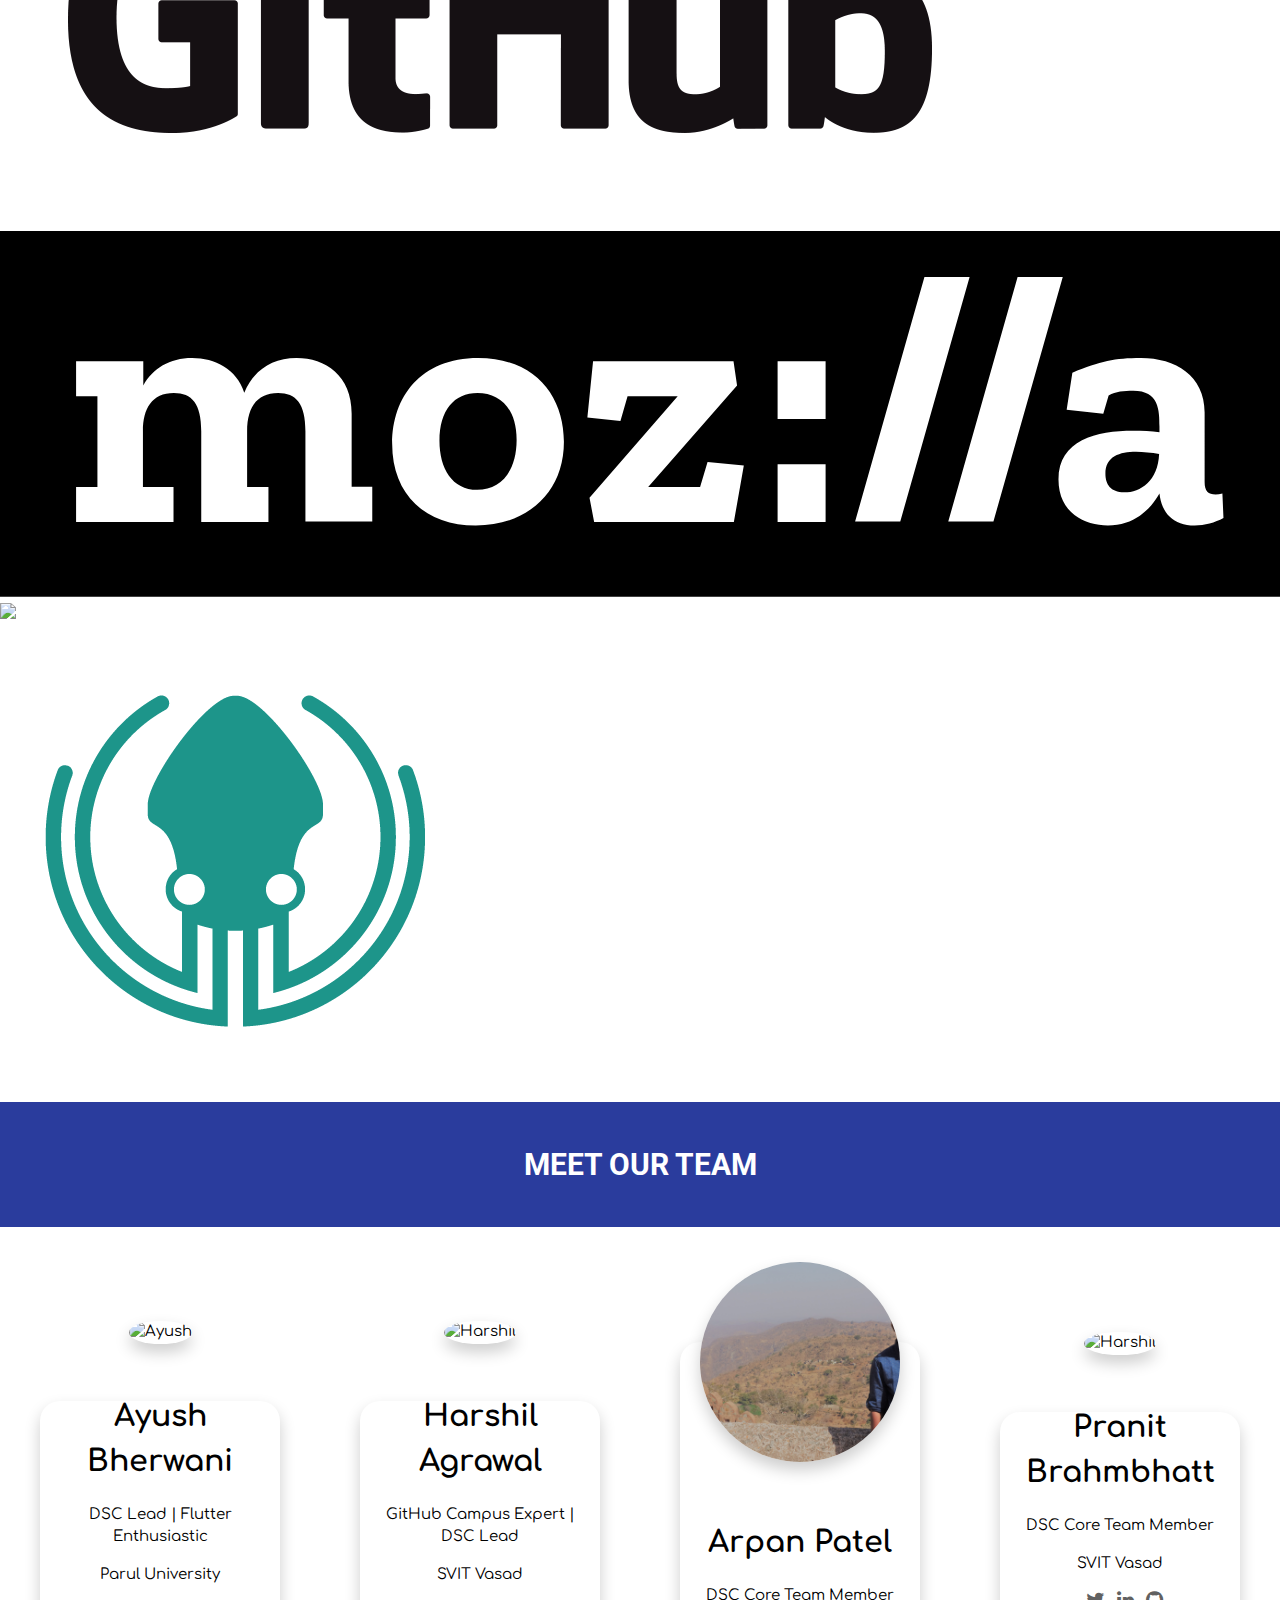
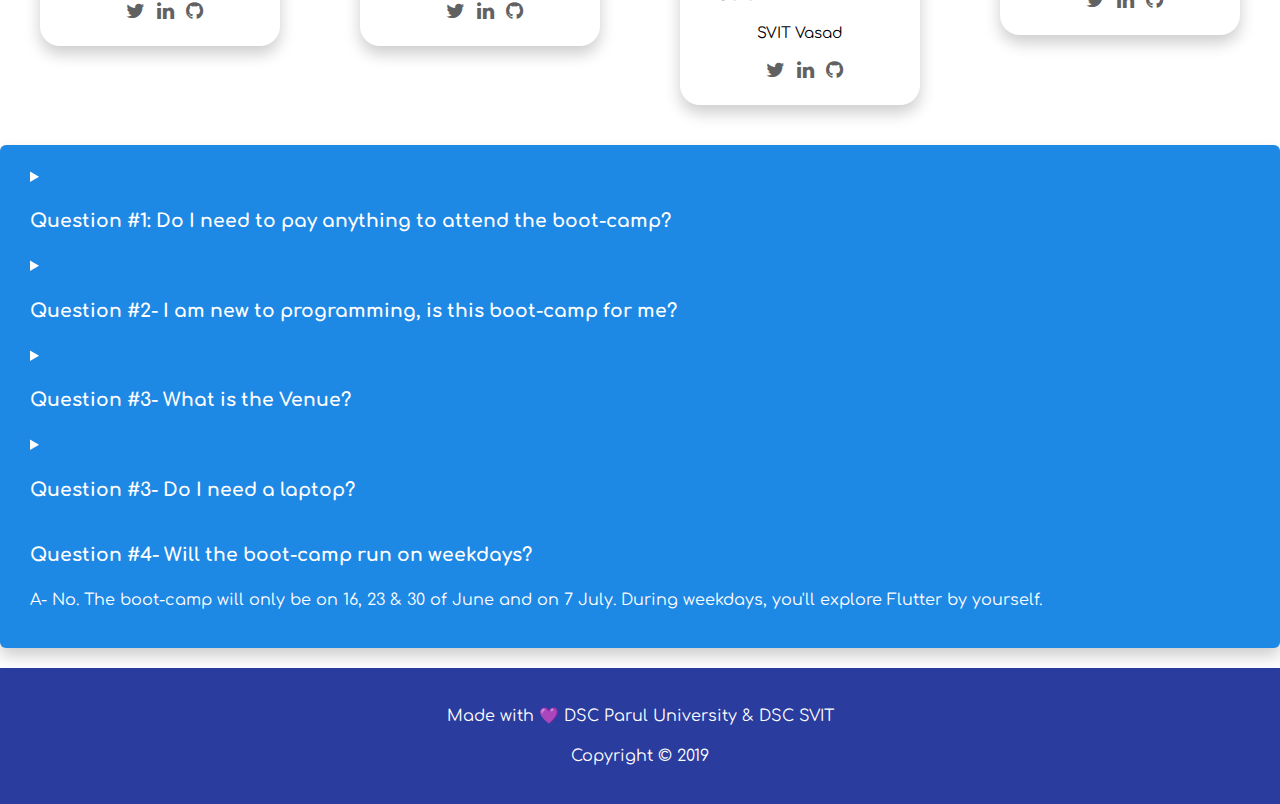
==== commit e7c2445e: "FAQ section done." ====
--- a/index.html
+++ b/index.html
@@ -245,10 +245,10 @@
         </details>
         <h3>Question #4- Will the boot-camp run on weekdays?</h3>
           </summary>
-           <p> A- No. The boot-camp will only be on(given dates). During weekdays, you'll explore Flutter by yourself.</p>
-        </details>
-      </div>
-    </div> 
+           <p> A- No. The boot-camp will only be on 16, 23 & 30 of June and on 7 July. During weekdays, you'll explore Flutter by yourself.</p>
+        </details>
+      </div>
+    </div>
     <footer>
       <p>Made with &#128156; DSC Parul University & DSC SVIT</p>
       <p>Copyright &copy; 2019</p>
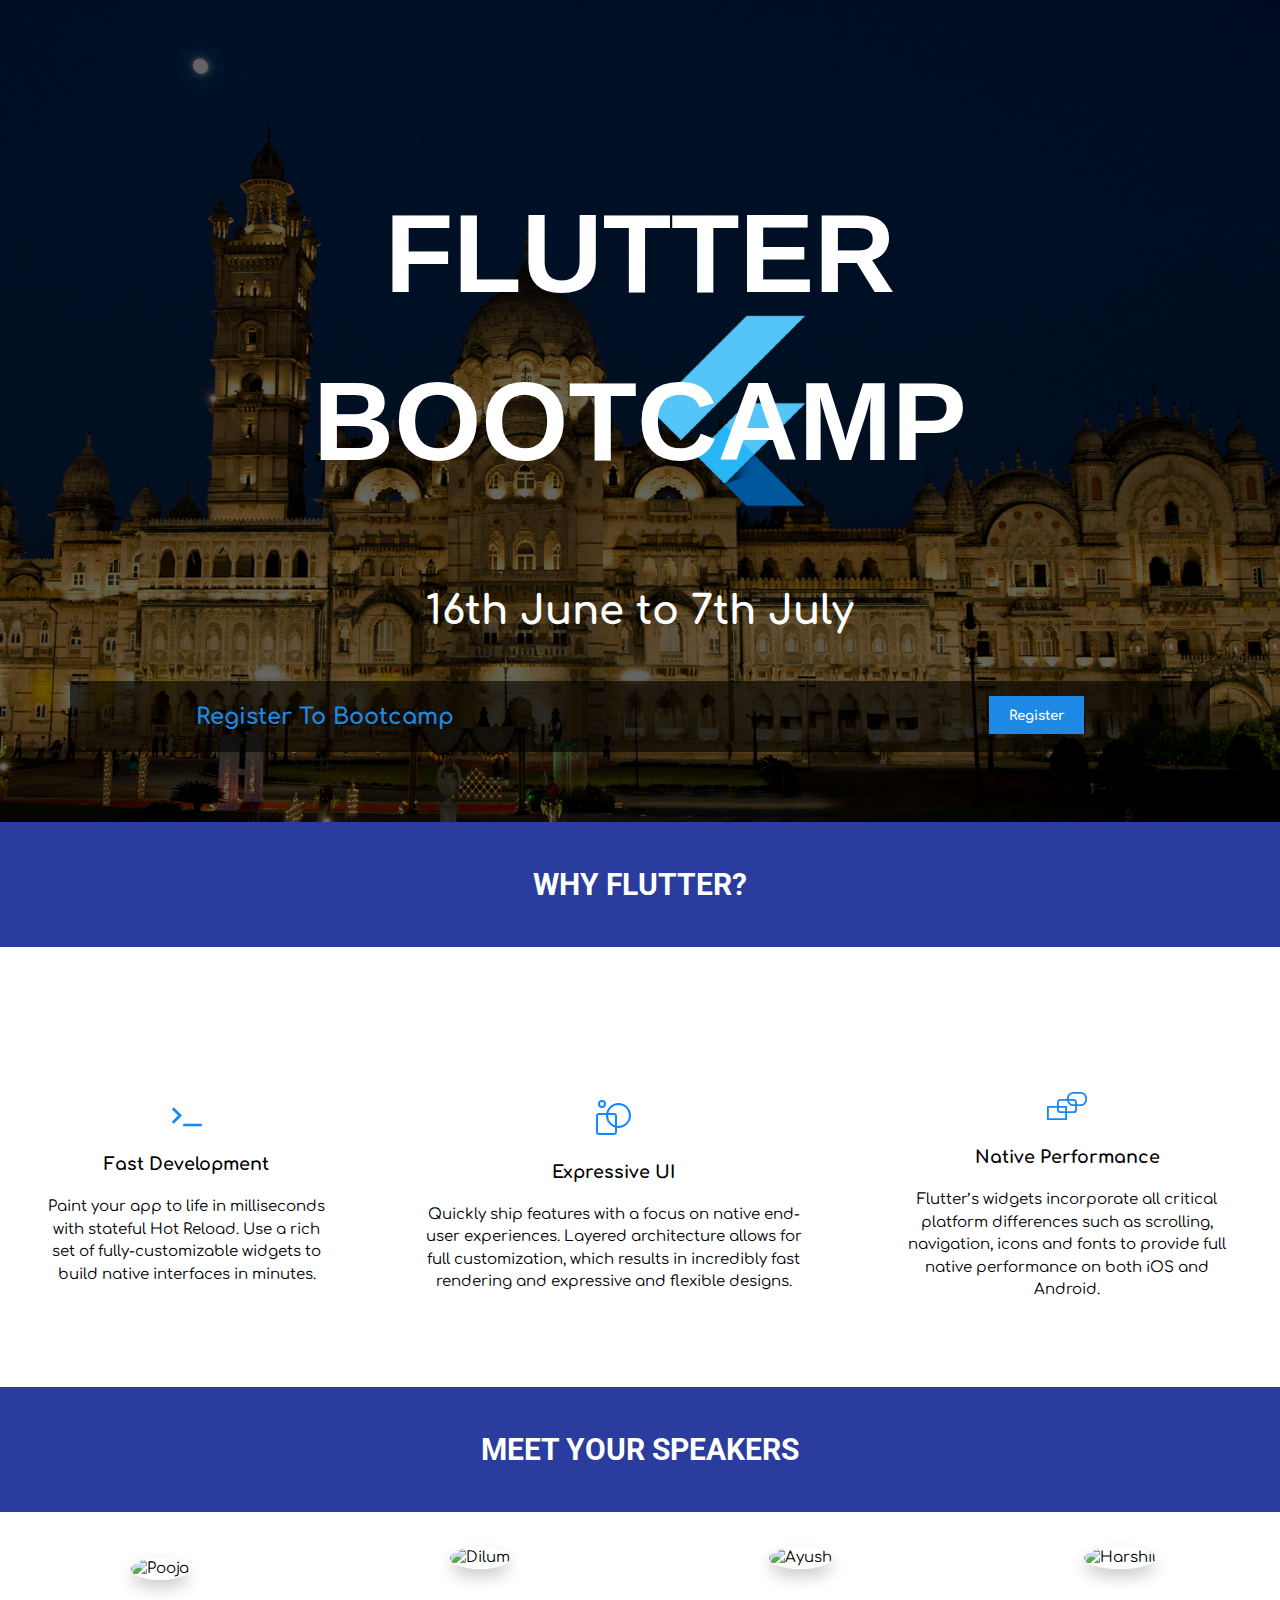
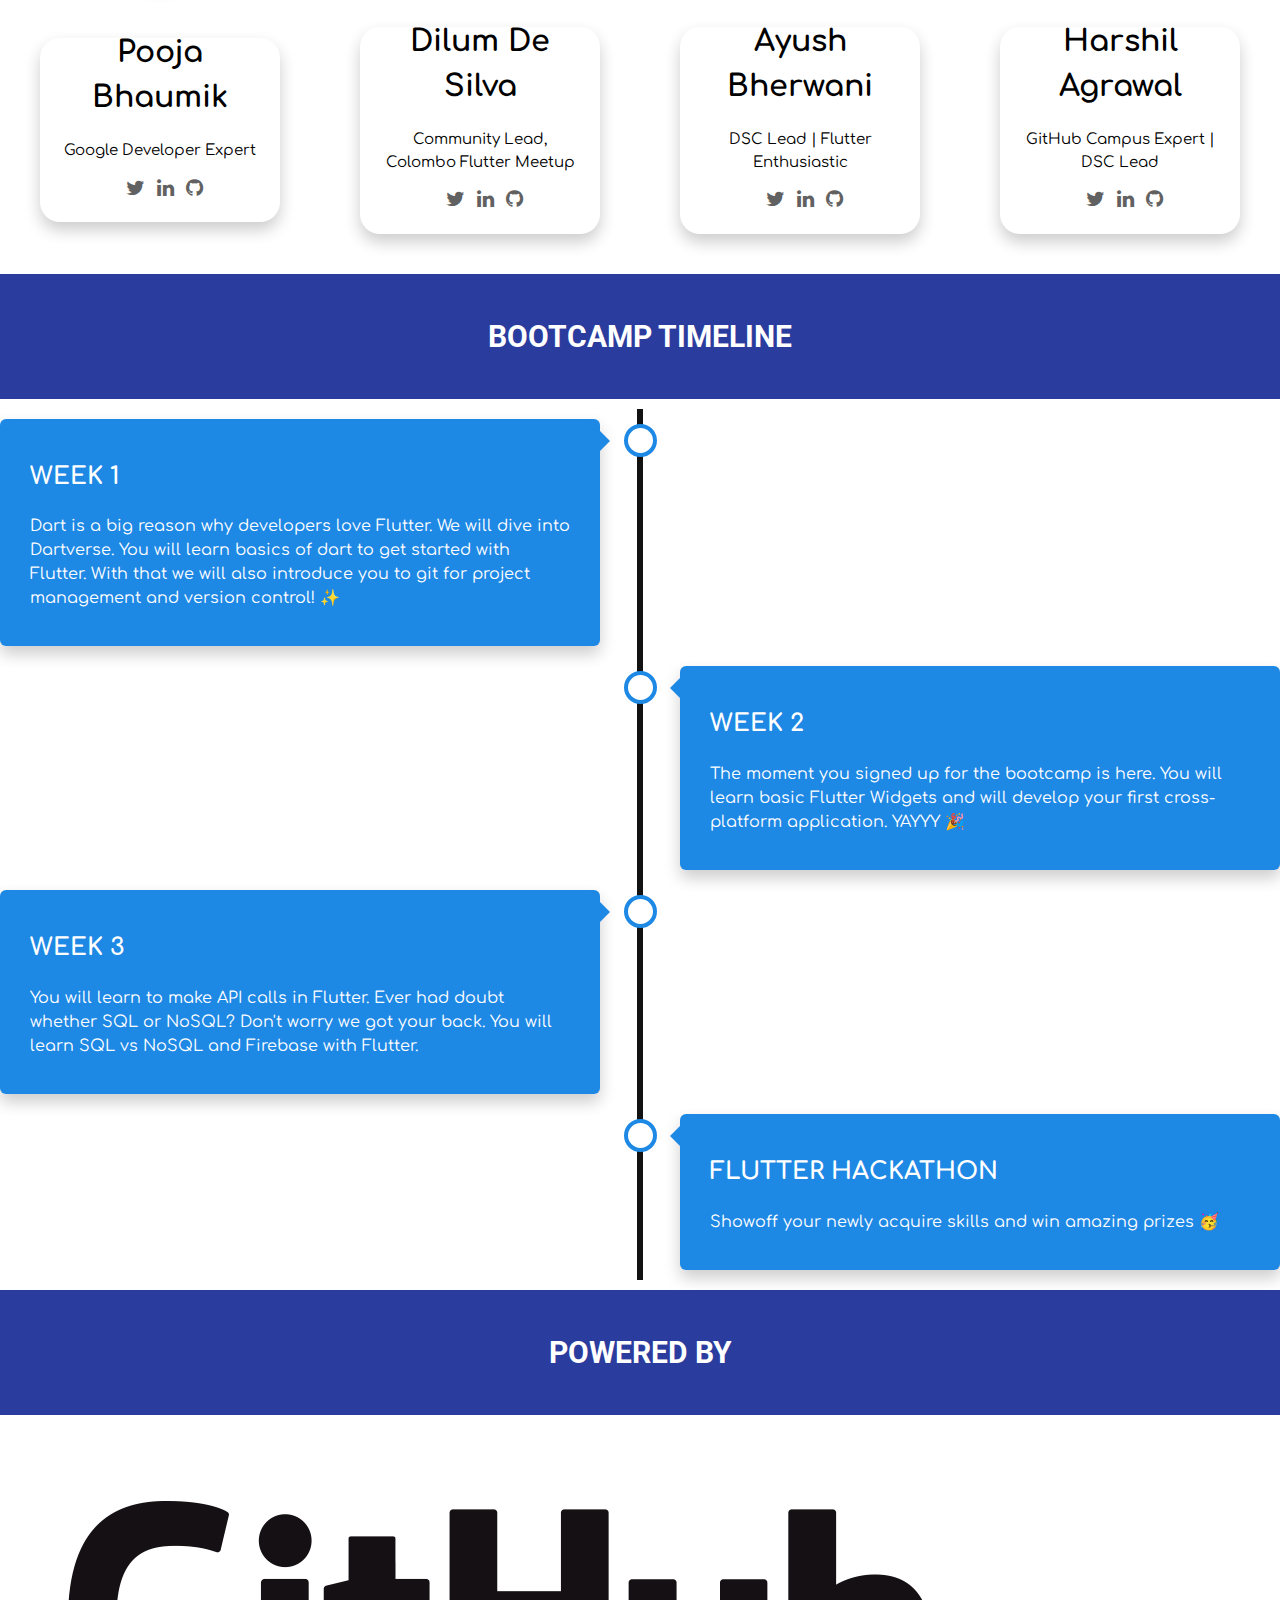
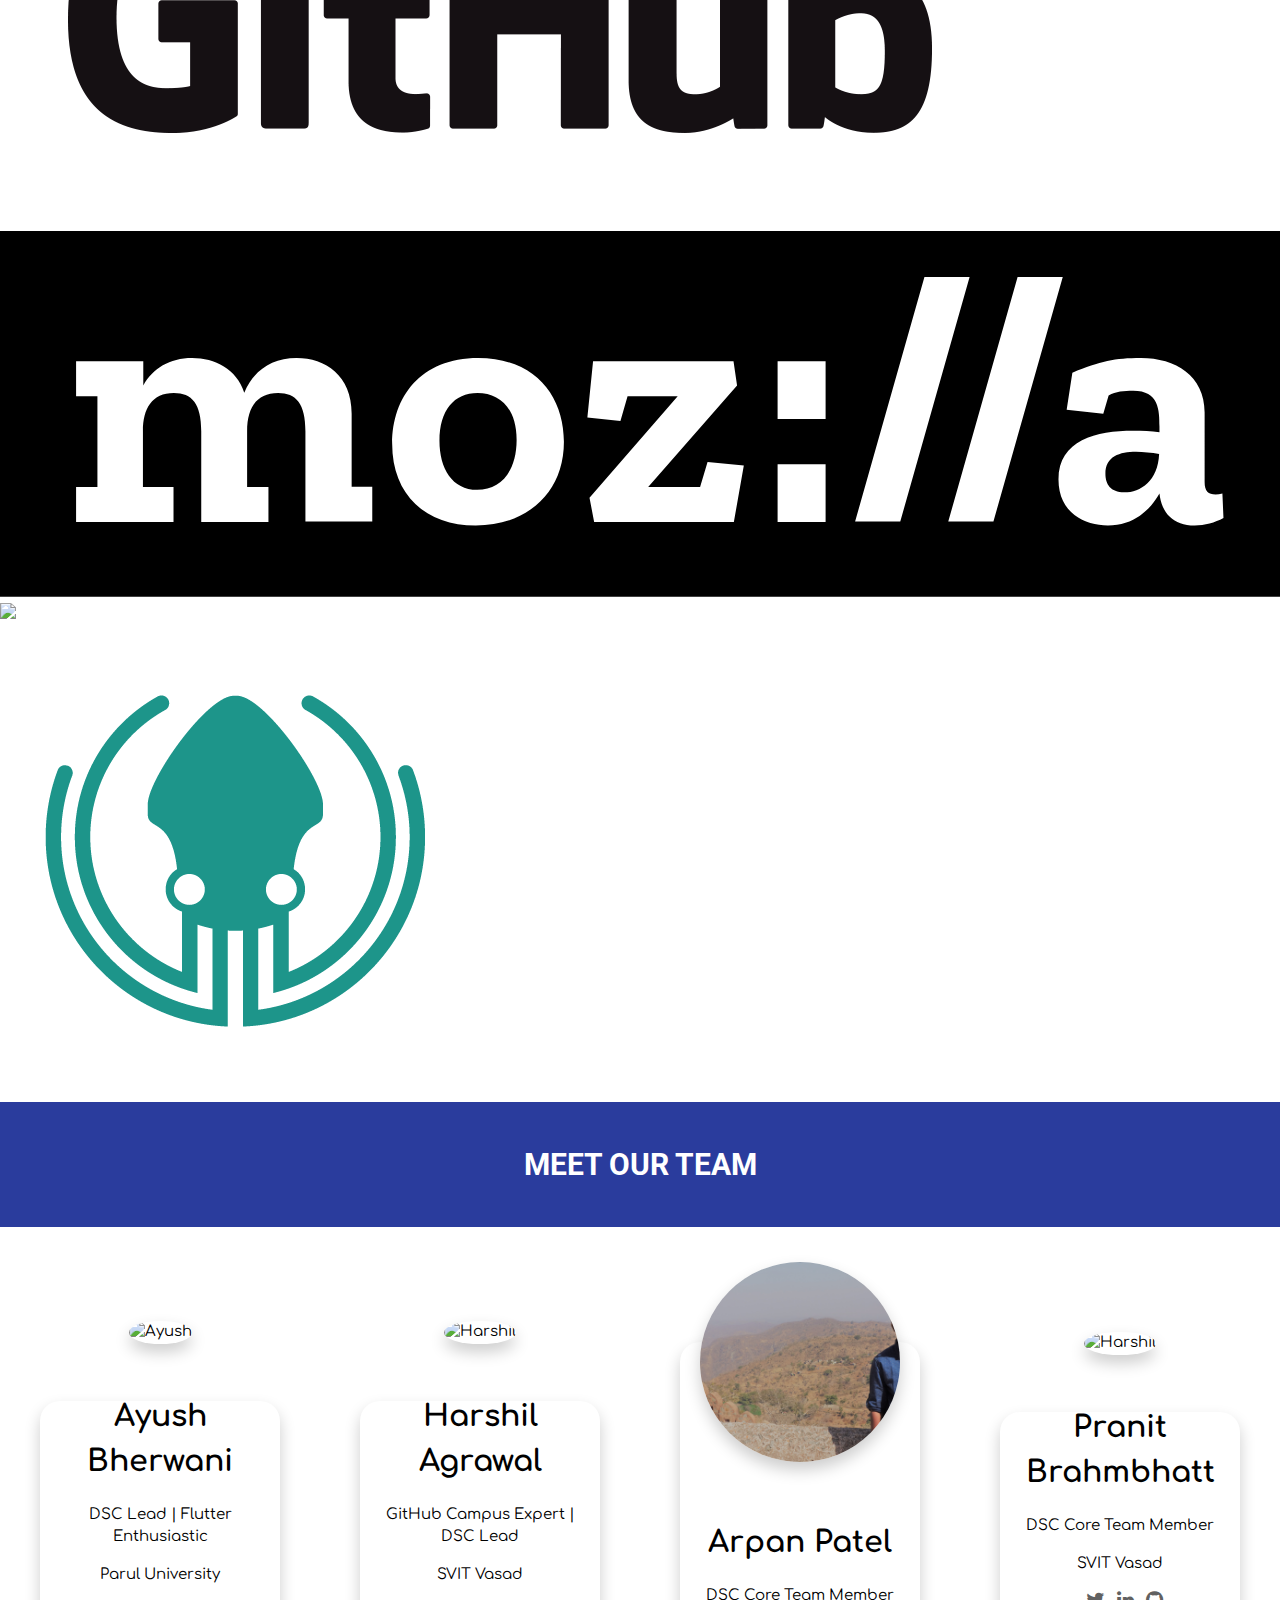
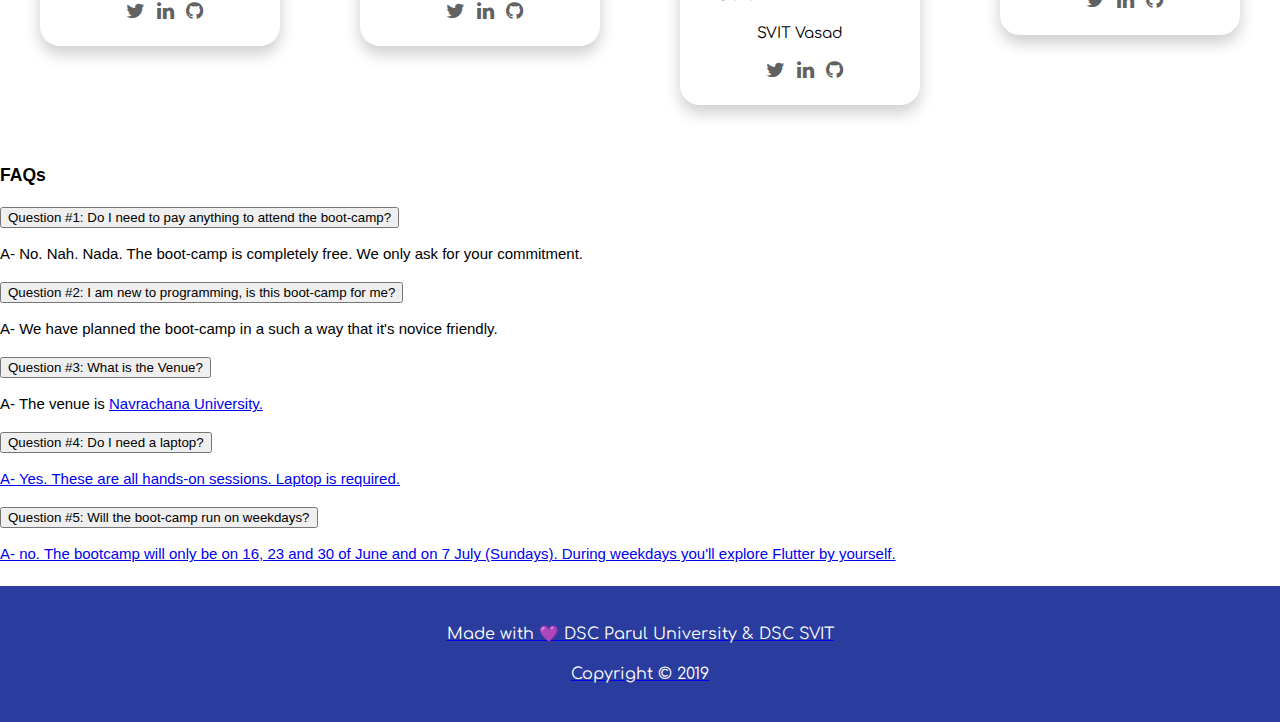
==== commit 80cbf256: "Accordian FAQ done." ====
--- a/index.html
+++ b/index.html
@@ -211,45 +211,29 @@
         </div>
       </div>
       </div>
-    </section>
-    <div class="content">
-      <div class="center">
-        <details>
-          <summary>
-            <h3>Question #1: Do I need to pay anything to attend the boot-camp?</h3>
-          </summary>
-          <p> A- No. Nah. Nada. The boot-camp is completely free. Even though it's not Git but you have to commit and we only ask that of you.</p>
-        </details>
-         <details>
-          <summary>
-            <h3>Question #2- I am new to programming, is this boot-camp for me?</h3>
-          </summary>
-           <p> A- We have planned the boot-camp in such a way that it's novice friendly</p>
-        </details>
-        <details>
-          <summary>
-            <h3>Question #3- What is the Venue?</h3>
-          </summary>
-          <p> A- The Venue is Navrachana University. </p>
-          <div class="col-md-5 col-sm-12">
-				    <div class="mapNavrachanaUniversity>
-					    <iframe src="https://www.google.com/maps/embed?pb=!1m14!1m8!1m3!1d14767.119372103809!2d73.1281795!3d22.286328!3m2!1i1024!2i768!4f13.1!3m3!1m2!1s0x0%3A0xae632f0b3fbb9f30!2sNavrachana+University!5e0!3m2!1sen!2sin!4v1559211584064!5m2!1sen!2sin" width="600" height="450" frameborder="0" style="border:0" allowfullscreen></iframe>
-				    </div>
-			    </div>
-        </details>
-        <details>
-          <summary>
-            <h3>Question #3- Do I need a laptop?</h3>
-          </summary>
-           <p> A- Yes. These all are hands-on sessions. Laptop is required.</p>
-        </details>
-        <h3>Question #4- Will the boot-camp run on weekdays?</h3>
-          </summary>
-           <p> A- No. The boot-camp will only be on 16, 23 & 30 of June and on 7 July. During weekdays, you'll explore Flutter by yourself.</p>
-        </details>
-      </div>
-    </div>
-    <footer>
+      <h3>FAQs</h3>
+    </section>
+    <button class="accordion">Question #1: Do I need to pay anything to attend the boot-camp?</button>
+       <div class="panel">
+        <p>A- No. Nah. Nada. The boot-camp is completely free. We only ask for your commitment.</p>
+       </div>
+    <button class="accordion">Question #2: I am new to programming, is this boot-camp for me?</button>
+       <div class="panel">
+        <p>A- We have planned the boot-camp in a such a way that it's novice friendly.</p>
+      </div>
+    <button class="accordion">Question #3: What is the Venue?</button>
+       <div class="panel">
+        <p>A- The venue is <a href="https://goo.gl/maps/JbN3vfM1rDXeC8mF6">Navrachana University.</p>
+       </div>
+    <button class="accordion">Question #4: Do I need a laptop?</button>
+       <div class="panel">
+         <p>A- Yes. These are all hands-on sessions. Laptop is required.</p>
+       </div>
+    <button class="accordion">Question #5: Will the boot-camp run on weekdays?</button>
+       <div class="panel">
+         <p>A- no. The bootcamp will only be on 16, 23 and 30 of June and on 7 July (Sundays). During weekdays you'll explore Flutter by yourself.</p>
+       </div>
+   <footer>
       <p>Made with &#128156; DSC Parul University & DSC SVIT</p>
       <p>Copyright &copy; 2019</p>
     </footer>
